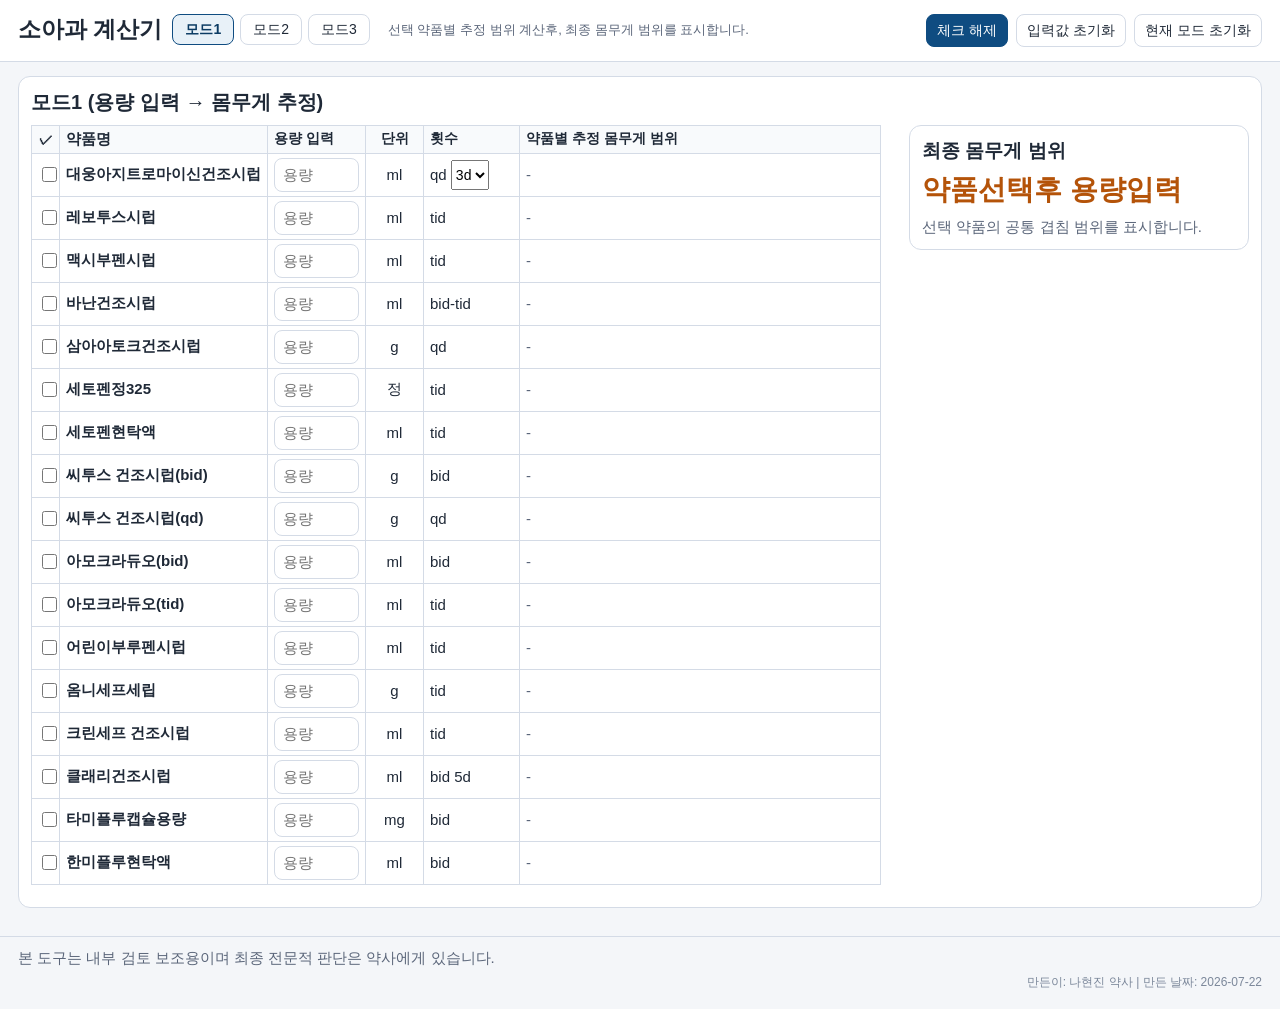
==== index.html @ 638d4ed6 "Initial commit: 소아과 계산기 배포용 정리 GitHub Pages 배포를 위해 index.html/app.js/styles.css/src 템플릿과 빌드 스크립트만 포함" ====
﻿<!doctype html>
<html lang="ko">
<head>
  <meta charset="UTF-8" />
  <meta name="viewport" content="width=device-width, initial-scale=1.0" />
  <title>소아과 계산기</title>
  <style>
:root{
  --bg:#f4f6f9; --panel:#fff; --line:#d4dbe6; --text:#1f2937; --muted:#5b667a;
  --primary:#0f4c81; --primary-weak:#e8f1f8; --ok:#166534; --warn:#b45309; --ex:#b42318;
}
*{box-sizing:border-box}
body{
  margin:0;background:var(--bg);color:var(--text);
  font-family:"Pretendard","Noto Sans KR","Segoe UI",sans-serif;
  font-size:18px;
}
.topbar{
  position:sticky;top:0;z-index:20;background:var(--panel);border-bottom:1px solid var(--line);
  display:flex;justify-content:space-between;gap:12px;padding:14px 18px;align-items:flex-start
}
.title-wrap{
  display:grid;
  gap:4px;
  min-width:0;
}
.title-row{
  display:flex;
  align-items:center;
  gap:10px;
  flex-wrap:nowrap;
  min-width:0;
}
.topbar h1{margin:0;font-size:23px;line-height:1.2}
.top-modes{
  display:flex;
  align-items:center;
  gap:6px;
  flex-shrink:0;
}
.actions{display:flex;gap:8px;flex-wrap:wrap}
.actions button{
  font-size:14px;
  padding:7px 10px;
  border-radius:8px;
}
button{
  border:1px solid var(--line);background:#fff;color:var(--text);border-radius:10px;
  padding:10px 14px;font-size:17px;line-height:1.2;cursor:pointer
}
button.primary{background:var(--primary);border-color:var(--primary);color:#fff}
button.primary:hover{filter:brightness(.95)}
.wrap{padding:14px 18px 20px;display:grid;gap:12px}
.panel{background:var(--panel);border:1px solid var(--line);border-radius:12px;padding:12px}
.panel h2{margin:0 0 10px;font-size:20px;line-height:1.3}
.tabs{display:grid;grid-template-columns:repeat(2,minmax(0,1fr));gap:8px}
.tab{
  padding:11px 12px;border:1px solid var(--line);border-radius:10px;background:#fff;text-align:left;
  font-size:17px;line-height:1.3
}
.top-modes .tab{
  text-align:center;
  font-size:14px;
  line-height:1.1;
  padding:7px 12px;
  border-radius:8px;
}
.tab.active{background:var(--primary-weak);border-color:var(--primary);font-weight:700;color:#0b3b63}
.mode-help{
  margin-top:0;
  margin-left:8px;
  font-size:13px;
  color:var(--muted);
  white-space:nowrap;
  overflow:hidden;
  text-overflow:ellipsis;
  min-width:0;
}

.mode{display:none}
.mode.active{display:block}

.mode1-grid{
  display:grid;grid-template-columns:minmax(0,1fr) 340px;gap:12px;align-items:start
}
.sticky-final{position:sticky;top:92px}
.final-box{
  border:1px solid var(--line);border-radius:12px;padding:12px;background:#fff
}
.final-title{font-weight:700;font-size:19px;margin-bottom:8px}
.final-value{font-size:28px;font-weight:800;line-height:1.3}
.state-ok{color:var(--ok)}
.state-warn{color:var(--warn)}
.state-ex{color:var(--ex)}
.mini{font-size:15px;color:var(--muted);margin-top:8px;line-height:1.4}

.sticky-input-area{
  position:sticky;
  top:92px;
  z-index:6;
  background:var(--panel);
  border-bottom:1px dashed var(--line);
  padding-bottom:10px;
  margin-bottom:10px;
}

#mode2StickyInput{
  position:sticky;
  top:92px;
  z-index:10;
  background:var(--panel);
}
#mode3StickyInput{
  position:sticky;
  top:92px;
  z-index:9;
  background:var(--panel);
}
.mode2-topline{
  display:flex;
  align-items:flex-end;
  justify-content:flex-start;
  gap:8px;
  flex-wrap:nowrap;
  position:static;
  background:transparent;
  padding:0;
  border-bottom:none;
}
.mode2-topline h2{
  margin:0;
  white-space:nowrap;
  flex-shrink:0;
}
.mode2-topline #mode2StickyInput{
  position:sticky;
  top:92px;
  z-index:10;
  flex:0 0 auto;
  width:auto;
  margin-bottom:0;
  margin-left:2px;
  border-bottom:none;
  padding:4px 6px 4px 6px;
  background:var(--panel);
  border:1px solid var(--line);
  border-radius:10px;
  box-shadow:0 1px 0 rgba(15,76,129,0.06);
}
.mode2-topline .merged-top-row{
  justify-content:flex-start;
  gap:8px;
}
#mode2Table{
  margin-top:8px;
}

table{
  width:100%;border-collapse:collapse;font-size:18px;background:#fff
}
#mode1Table{
  width:calc(100% - 16px);
  font-size:15px;
}
#mode1Table th{
  font-size:14px;
  padding:4px 6px;
}
#mode1Table td{
  padding:4px 6px;
  font-size:15px;
}
#mode1Table.dense td{
  height:34px;
}
#mode1Table th:nth-child(2),
#mode1Table td:nth-child(2){
  white-space:nowrap;
  font-size:15px;
  font-weight:600;
}
#mode1Table th:nth-child(1),
#mode1Table td:nth-child(1){
  width:28px;
  min-width:28px;
  max-width:28px;
  text-align:center;
}
#mode1Table th:nth-child(4),
#mode1Table td:nth-child(4){
  width:58px;
  min-width:58px;
  max-width:58px;
  text-align:center;
}
#mode1Table .row-result.ok,
#mode1Table .row-result.warn,
#mode1Table .row-result.ex{
  font-size:15px;
}
#mode1Table input[type="number"]{
  height:34px;
  font-size:15px;
  padding:4px 8px;
}
#mode1Table .m1-period{
  height:30px;
  font-size:14px;
}
th,td{border:1px solid var(--line);padding:6px 8px;vertical-align:middle}
th{background:#f8fafc;text-align:left;font-size:16px}
.dense td{height:40px}
.dense td:nth-child(2){font-size:16px;font-weight:600}
.muted{color:var(--muted)}
.row-result.ok{color:var(--ok);font-weight:700;font-size:18px}
.row-result.warn{color:var(--warn);font-weight:700;font-size:18px}
.row-result.ex{color:var(--ex);font-weight:700;font-size:18px}
.med-link{
  color:inherit;
  text-decoration:none;
}
.med-name-text{
  color:inherit;
  text-decoration:none;
}

#mode2Table{
  table-layout:fixed;
  font-size:15px;
}
#mode2Table th{
  font-size:14px;
  padding:4px 6px;
}
#mode2Table td{
  font-size:15px;
  padding:4px 6px;
}
#mode2Table.dense td{
  height:34px;
}
#mode2Table th:nth-child(1),
#mode2Table td:nth-child(1),
#mode2Table th:nth-child(4),
#mode2Table td:nth-child(4),
#mode2Table th:nth-child(7),
#mode2Table td:nth-child(7){
  width:56px !important;
  min-width:56px;
  max-width:56px;
  text-align:center;
}
#mode2Table th:nth-child(1),
#mode2Table th:nth-child(4),
#mode2Table td:nth-child(1),
#mode2Table td:nth-child(4),
#mode2Table th:nth-child(7),
#mode2Table td:nth-child(7){
  padding-left:2px;
  padding-right:2px;
}
#mode2Table th:nth-child(2),
#mode2Table th:nth-child(5),
#mode2Table td:nth-child(2),
#mode2Table td:nth-child(5),
#mode2Table th:nth-child(8),
#mode2Table td:nth-child(8){
  white-space:nowrap;
}
#mode2Table th:nth-child(2),
#mode2Table td:nth-child(2){
  width:224px !important;
  min-width:224px;
  max-width:224px;
}
#mode2Table th:nth-child(3),
#mode2Table td:nth-child(3){
  width:182px !important;
  min-width:182px;
  max-width:182px;
}
#mode2Table th:nth-child(5),
#mode2Table td:nth-child(5){
  width:224px !important;
  min-width:224px;
  max-width:224px;
}
#mode2Table th:nth-child(6),
#mode2Table td:nth-child(6){
  width:210px !important;
  min-width:210px;
  max-width:210px;
}
#mode2Table th:nth-child(8),
#mode2Table td:nth-child(8){
  width:224px !important;
  min-width:224px;
  max-width:224px;
}
#mode2Table td:nth-child(2),
#mode2Table td:nth-child(5),
#mode2Table td:nth-child(8){
  font-size:15px;
  font-weight:600;
}
#mode2Table .row-result{
  line-height:1.25;
  font-size:15px;
  white-space:normal;
}
#mode2Table td:nth-child(3),
#mode2Table td:nth-child(6){
  height:auto;
  min-height:34px;
  align-items:flex-start;
}
#mode2Table .med-name.weight{
  background:#eaf4ff;
}
#mode2Table .med-name.age{
  background:#ffe4ef;
}
#mode2Table .med-name.both{
  background:linear-gradient(90deg, #eaf4ff 0 50%, #ffe4ef 50% 100%);
}
.merged-top-row{
  display:flex;
  align-items:flex-end;
  flex-wrap:nowrap;
  gap:10px;
}
.mode2-fixed100{
  width:100px;
  min-width:100px;
  max-width:100px;
}
.mode2-fixed120{
  width:120px;
  min-width:120px;
  max-width:120px;
}
#mode2Weight,
#mode2BirthYymmdd{
  width:100px !important;
  min-width:100px;
  max-width:100px;
}
#mode2AgeDirect{
  width:100px !important;
  min-width:100px;
  max-width:100px;
}
.mode2-fixed110{
  width:110px;
  min-width:110px;
  max-width:110px;
}
.mode2-age-direct-box{
  margin-left:-5px;
}
#mode2AgeValue{
  width:90px;
  min-width:90px;
  max-width:90px;
}
.mode2-input-box{
  border:1px solid var(--line);
  border-radius:10px;
  padding:8px 10px 10px;
}
.mode2-input-weight{
  background:#eaf4ff;
}
.mode2-input-age{
  background:#ffe4ef;
}

#mode3Table{
  table-layout:fixed;
  font-size:15px;
}
#mode3Table th{
  font-size:14px;
  padding:4px 6px;
}
#mode3Table td{
  font-size:15px;
  padding:4px 6px;
  height:34px;
}
#mode3Table.dense td{
  height:34px;
}
#mode3Table th:nth-child(1),
#mode3Table td:nth-child(1),
#mode3Table th:nth-child(6),
#mode3Table td:nth-child(6),
#mode3Table th:nth-child(11),
#mode3Table td:nth-child(11){
  width:56px !important;
  min-width:56px;
  max-width:56px;
  text-align:center;
}
#mode3Table th:nth-child(1),
#mode3Table th:nth-child(6),
#mode3Table th:nth-child(11),
#mode3Table td:nth-child(1),
#mode3Table td:nth-child(6),
#mode3Table td:nth-child(11){
  padding-left:2px;
  padding-right:2px;
}
#mode3Table th:nth-child(2),
#mode3Table td:nth-child(2),
#mode3Table th:nth-child(7),
#mode3Table td:nth-child(7),
#mode3Table th:nth-child(12),
#mode3Table td:nth-child(12){
  white-space:nowrap;
}
#mode3Table th:nth-child(2),
#mode3Table td:nth-child(2),
#mode3Table th:nth-child(7),
#mode3Table td:nth-child(7),
#mode3Table th:nth-child(12),
#mode3Table td:nth-child(12){
  width:224px !important;
  min-width:224px;
  max-width:224px;
}
#mode3Table th:nth-child(3),
#mode3Table td:nth-child(3),
#mode3Table th:nth-child(8),
#mode3Table td:nth-child(8),
#mode3Table th:nth-child(13),
#mode3Table td:nth-child(13){
  width:88px !important;
  min-width:88px;
  max-width:88px;
}
#mode3Table th:nth-child(4),
#mode3Table td:nth-child(4),
#mode3Table th:nth-child(9),
#mode3Table td:nth-child(9),
#mode3Table th:nth-child(14),
#mode3Table td:nth-child(14){
  width:74px !important;
  min-width:74px;
  max-width:74px;
}
#mode3Table td:nth-child(2),
#mode3Table td:nth-child(7),
#mode3Table td:nth-child(12){
  font-size:16px;
  font-weight:600;
}
#mode3Table td:nth-child(5),
#mode3Table td:nth-child(10),
#mode3Table td:nth-child(15){
  font-size:15px;
  line-height:1.2;
}
#mode3Table .med-name.basis-weight{
  background:#eaf4ff;
}
#mode3Table .med-name.basis-age{
  background:#ffe4ef;
}
#mode3Table .med-name.basis-dual{
  background:linear-gradient(90deg,#eaf4ff 0 50%,#ffe4ef 50% 100%);
}
.audit-dose-wrap{
  display:flex;
  align-items:center;
  gap:4px;
}
.audit-dose-input{
  width:56px !important;
  min-width:56px;
  max-width:56px;
  height:34px !important;
  font-size:15px !important;
  padding:4px 6px !important;
}
.audit-freq-input{
  width:100%;
  min-width:0;
  height:34px !important;
  font-size:15px !important;
  padding:4px 6px !important;
}
.audit-unit-text{
  display:inline-block;
  min-width:18px;
  padding:0;
  color:var(--muted);
  font-size:14px;
  line-height:1;
  white-space:nowrap;
}
.m3-res-cell{
  text-align:left;
  line-height:1.2;
}
#mode3Table td:nth-child(5),
#mode3Table td:nth-child(10),
#mode3Table td:nth-child(15){
  align-items:flex-start;
  height:auto;
  min-height:34px;
}
input[type="number"],input[type="text"],input[type="date"]{
  width:100%;height:42px;border:1px solid var(--line);border-radius:8px;padding:6px 10px;font-size:18px
}
.inline-row{
  display:grid;grid-template-columns:240px 240px 300px;gap:12px;align-items:end
}
.inline-row.merged-top-row{
  display:flex;
  flex-wrap:nowrap;
  align-items:flex-end;
  gap:10px;
}
.mode3-row{
  grid-template-columns:240px 240px 80px 360px;
  column-gap:12px;
  align-items:end;
}
.mode3-spacer{width:100%;height:1px}
.field label{display:block;font-size:15px;color:var(--muted);margin-bottom:6px}
.calc-age-head{
  display:flex;
  align-items:flex-end;
  justify-content:space-between;
  gap:16px;
  margin-bottom:6px;
}
.calc-age-label{
  margin:0;
  font-size:15px;
  color:var(--muted);
}
.priority-note{
  font-size:13px;
  color:var(--muted);
  font-weight:500;
  white-space:nowrap;
  margin-left:auto;
}

.age-value{
  height:42px;
  border:1px solid var(--line);
  border-radius:8px;
  background:#f8fafc;
  padding:6px 10px;
  font-size:20px;
  font-weight:700;
  display:flex;
  align-items:center;
}
input[type="checkbox"]{
  width:22px;
  height:22px;
  accent-color:var(--primary);
  vertical-align:middle;
  cursor:pointer;
}
#mode2Table input[type="checkbox"]{
  width:15px;
  height:15px;
}
#mode1Table input[type="checkbox"]{
  width:15px;
  height:15px;
}

.warn-box{margin-top:10px;display:grid;gap:8px}
.warn-item{
  border:1px solid #f6c078;border-left:6px solid #f59e0b;background:#fffbeb;color:#92400e;border-radius:10px;
  padding:9px 10px;font-size:16px;line-height:1.4
}
.ex-item{
  border-color:#f8b4b4;border-left-color:#dc2626;background:#fef2f2;color:#991b1b
}
.summary-item{
  font-weight:600;
}
.summary-item.summary-ok{
  border-color:#b7e4c7;
  border-left-color:#15803d;
  background:#f0fdf4;
  color:#166534;
}
.summary-item.summary-warn{
  border-color:#f6c078;
  border-left-color:#f59e0b;
  background:#fffbeb;
  color:#92400e;
}
.summary-item.summary-ex{
  border-color:#f8b4b4;
  border-left-color:#dc2626;
  background:#fef2f2;
  color:#991b1b;
}

.app-footer{
  margin-top:8px;border-top:1px solid var(--line);padding:12px 18px 18px;font-size:15px;color:var(--muted)
}
.build-meta{
  margin-top:6px;
  text-align:right;
  font-size:12px;
  color:#7b879a;
}

@media (max-width:1180px){
  .tabs{grid-template-columns:1fr}
  .mode1-grid{grid-template-columns:1fr}
  .sticky-final{position:static}
  .sticky-input-area{position:static}
  .inline-row{grid-template-columns:1fr}
  .merged-top-row{display:grid;grid-template-columns:1fr}
  .mode3-row{grid-template-columns:1fr}
  .mode3-spacer{display:none}
  .calc-age-head{justify-content:flex-start;gap:8px;flex-wrap:wrap}
  .priority-note{margin-left:0}
  .mode2-topline{
    display:block;
    position:static;
    top:auto;
    z-index:auto;
    border-bottom:none;
    padding:0;
  }
  .mode2-topline #mode2StickyInput{
    position:static;
    top:auto;
    z-index:auto;
    margin-top:8px;
  }
}

@media (max-width:760px){
  .topbar{
    flex-wrap:wrap;
    gap:8px;
    padding:10px 12px;
  }
  .title-row{
    flex-wrap:wrap;
    gap:6px;
  }
  .topbar h1{
    font-size:18px;
  }
  .top-modes .tab{
    font-size:13px;
    padding:6px 10px;
  }
  .actions{
    width:100%;
    gap:6px;
  }
  .actions button{
    font-size:12px;
    padding:6px 8px;
  }
  .mode-help{
    width:100%;
    margin-left:0;
    font-size:12px;
    white-space:normal;
  }
  .wrap{
    padding:10px 10px 16px;
  }
  .panel{
    padding:8px;
  }
  .mode1-grid{
    grid-template-columns:1fr;
    gap:8px;
  }
  .mode1-grid aside{
    order:-1;
  }
  .sticky-final{
    position:-webkit-sticky;
    position:sticky !important;
    top:78px;
    z-index:8;
    align-self:start;
  }
  .final-box{
    padding:8px 10px;
  }
  .final-title{
    font-size:15px;
  }
  .final-value{
    font-size:20px;
  }

  #mode2StickyInput{
    position:sticky;
    top:84px;
    z-index:9;
    margin-left:0;
    width:100%;
    padding:4px;
    background:var(--panel);
  }
  #mode3StickyInput{
    position:sticky;
    top:84px;
    z-index:8;
    margin-left:0;
    width:100%;
    padding:4px;
    background:var(--panel);
  }
  .merged-top-row{
    display:grid !important;
    grid-template-columns:repeat(4, minmax(0, 1fr));
    gap:4px !important;
    align-items:end;
  }
  .mode2-fixed100,
  .mode2-fixed110,
  .mode2-fixed120{
    width:100%;
    min-width:0;
    max-width:none;
  }
  .mode2-age-direct-box{
    margin-left:0;
  }
  .mode2-input-box{
    padding:4px 5px 6px;
    border-radius:8px;
  }
  .mode2-input-box label{
    font-size:11px;
    margin-bottom:3px;
    line-height:1.15;
    white-space:nowrap;
    overflow:hidden;
    text-overflow:ellipsis;
  }
  #mode2Weight,
  #mode2BirthYymmdd,
  #mode2AgeDirect,
  #mode2AgeValue{
    width:100% !important;
    min-width:0;
    max-width:none;
  }
  .age-value{
    height:30px;
    font-size:14px;
    padding:3px 6px;
  }
  input[type="number"],input[type="text"],input[type="date"]{
    height:30px;
    font-size:13px;
    padding:3px 6px;
  }
  .audit-dose-input{
    width:54px !important;
    min-width:54px;
    max-width:54px;
  }
  .audit-unit-text{
    min-width:18px;
    font-size:12px;
  }

  #mode1Table,
  #mode2Table,
  #mode3Table{
    width:100% !important;
    table-layout:auto;
    border-collapse:separate;
    border-spacing:0;
    background:transparent;
  }
  #mode1Table thead,
  #mode2Table thead,
  #mode3Table thead{
    display:none;
  }
  #mode1Table tbody,
  #mode2Table tbody,
  #mode3Table tbody{
    display:block;
    width:100%;
  }
  #mode1Table tr,
  #mode2Table tr,
  #mode3Table tr{
    display:block;
    width:100%;
    margin:0 0 8px;
    border:none;
    background:transparent;
  }
  #mode1Table td,
  #mode2Table td,
  #mode3Table td{
    display:flex;
    align-items:center;
    justify-content:space-between;
    gap:8px;
    width:100% !important;
    min-width:0 !important;
    max-width:none !important;
    text-align:left;
    padding:6px 8px;
    font-size:14px !important;
    border-left:1px solid var(--line);
    border-right:1px solid var(--line);
    border-top:none;
    border-bottom:none;
    white-space:normal !important;
    background:#fff;
  }
  #mode1Table td:nth-child(3),
  #mode1Table td:nth-child(4),
  #mode1Table td:nth-child(5){
    display:inline-flex;
    width:auto !important;
    min-width:0 !important;
    max-width:none !important;
    justify-content:flex-start;
    gap:4px;
    white-space:nowrap !important;
    padding:5px 6px;
    vertical-align:top;
  }
  #mode1Table td:nth-child(3){ width:48% !important; }
  #mode1Table td:nth-child(4){ width:18% !important; }
  #mode1Table td:nth-child(5){ width:34% !important; }
  #mode1Table td:nth-child(1),
  #mode1Table td:nth-child(2){
    display:inline-flex;
    width:auto !important;
    min-width:0 !important;
    max-width:none !important;
    align-items:center;
    white-space:nowrap !important;
    vertical-align:top;
  }
  #mode1Table td:nth-child(1){
    width:28px !important;
    justify-content:center;
    border-top:1px solid var(--line);
    border-radius:10px 0 0 0;
  }
  #mode1Table td:nth-child(2){
    width:calc(100% - 28px) !important;
    border-top:1px solid var(--line);
    border-radius:0 10px 0 0;
    overflow:hidden;
    text-overflow:ellipsis;
  }
  #mode1Table td:nth-child(3){
    border-top:none;
  }
  #mode1Table td:nth-child(5){
    border-right:1px solid var(--line);
  }
  #mode1Table td:nth-child(1),
  #mode2Table td:nth-child(1),
  #mode2Table td:nth-child(4){
    justify-content:flex-start;
  }
  #mode1Table td:nth-child(1){
    border-top:1px solid var(--line);
  }
  #mode1Table td:last-child{
    border-bottom:1px solid var(--line);
    border-radius:0 0 10px 10px;
  }
  #mode2Table td:nth-child(1),
  #mode2Table td:nth-child(4),
  #mode2Table td:nth-child(7){
    border-top:1px solid var(--line);
    border-radius:10px 10px 0 0;
    margin-top:2px;
  }
  #mode2Table td:nth-child(3),
  #mode2Table td:nth-child(6),
  #mode2Table td:nth-child(9){
    border-bottom:1px solid var(--line);
    border-radius:0 0 10px 10px;
    margin-bottom:6px;
  }
  #mode2Table td:nth-child(1),
  #mode2Table td:nth-child(2),
  #mode2Table td:nth-child(4),
  #mode2Table td:nth-child(5),
  #mode2Table td:nth-child(7),
  #mode2Table td:nth-child(8){
    display:inline-flex;
    width:auto !important;
    min-width:0 !important;
    max-width:100% !important;
    white-space:nowrap !important;
    align-items:center;
    gap:6px;
    vertical-align:top;
  }
  #mode2Table td:nth-child(2),
  #mode2Table td:nth-child(5),
  #mode2Table td:nth-child(8){
    max-width:calc(100% - 58px) !important;
    overflow:hidden;
    text-overflow:ellipsis;
  }
  #mode1Table td::before,
  #mode2Table td::before,
  #mode3Table td::before{
    font-size:12px;
    color:var(--muted);
    font-weight:600;
    flex:0 0 auto;
    margin-right:8px;
  }
  #mode1Table td:nth-child(1)::before{content:"";}
  #mode1Table td:nth-child(2)::before{content:"";}
  #mode1Table td:nth-child(3)::before{content:"용량";}
  #mode1Table td:nth-child(4)::before{content:"단위";}
  #mode1Table td:nth-child(5)::before{content:"횟수";}
  #mode1Table td:nth-child(6)::before{content:"추정 범위";}

  #mode2Table td:nth-child(1)::before,
  #mode2Table td:nth-child(2)::before,
  #mode2Table td:nth-child(4)::before,
  #mode2Table td:nth-child(5)::before,
  #mode2Table td:nth-child(7)::before,
  #mode2Table td:nth-child(8)::before{content:"";}
  #mode2Table td:nth-child(3)::before,
  #mode2Table td:nth-child(6)::before,
  #mode2Table td:nth-child(9)::before{content:"";}
  #mode3Table td:nth-child(1)::before,
  #mode3Table td:nth-child(2)::before,
  #mode3Table td:nth-child(6)::before,
  #mode3Table td:nth-child(7)::before,
  #mode3Table td:nth-child(11)::before,
  #mode3Table td:nth-child(12)::before{content:"";}
  #mode3Table td:nth-child(3)::before,
  #mode3Table td:nth-child(8)::before,
  #mode3Table td:nth-child(13)::before{content:"용량";}
  #mode3Table td:nth-child(4)::before,
  #mode3Table td:nth-child(9)::before,
  #mode3Table td:nth-child(14)::before{content:"횟수";}
  #mode3Table td:nth-child(5)::before,
  #mode3Table td:nth-child(10)::before,
  #mode3Table td:nth-child(15)::before{content:"감사";}

  #mode1Table .row-result,
  #mode2Table .row-result,
  #mode3Table .row-result{
    font-size:14px !important;
    line-height:1.3;
    text-align:right;
  }
  #mode2Table .row-result{
    text-align:left !important;
    line-height:1.2;
    display:block;
    width:100%;
    margin:0;
  }
  #mode2Table td.m2-res-cell{
    justify-content:flex-start !important;
    align-items:flex-start !important;
    padding-left:8px;
    gap:0;
  }
  #mode2Table td.m2-res-cell::before{
    margin-right:0;
  }
  #mode2Table td.m2-res-cell[data-med="아디팜정"] .row-result{
    white-space:normal !important;
    line-height:1.12 !important;
    font-size:12.5px !important;
  }
  #mode2Table td.m2-res-cell[data-med="아디팜정"],
  #mode2Table td.m2-res-cell[data-med="액티피드시럽"],
  #mode2Table td.m2-res-cell[data-med="뮤테란과립200"],
  #mode2Table td.m2-res-cell[data-med="프리마란정5"],
  #mode2Table td.m2-res-cell[data-med="소아용프리마란시럽"]{
    white-space:nowrap !important;
  }
  #mode2Table td.m2-res-cell[data-med="액티피드시럽"] .row-result,
  #mode2Table td.m2-res-cell[data-med="뮤테란과립200"] .row-result,
  #mode2Table td.m2-res-cell[data-med="프리마란정5"] .row-result,
  #mode2Table td.m2-res-cell[data-med="소아용프리마란시럽"] .row-result{
    white-space:nowrap !important;
    font-size:12px !important;
    line-height:1.1 !important;
  }
  #mode1Table .med-link,
  #mode2Table .med-link,
  #mode3Table .med-link{
    display:inline-block;
    max-width:100%;
    word-break:keep-all;
  }
  #mode3Table td:nth-child(1),
  #mode3Table td:nth-child(2),
  #mode3Table td:nth-child(6),
  #mode3Table td:nth-child(7),
  #mode3Table td:nth-child(11),
  #mode3Table td:nth-child(12){
    display:inline-flex;
    width:auto !important;
    min-width:0 !important;
    max-width:100% !important;
    white-space:nowrap !important;
    align-items:center;
    gap:6px;
    vertical-align:top;
  }
  #mode3Table td:nth-child(2),
  #mode3Table td:nth-child(7),
  #mode3Table td:nth-child(12){
    max-width:calc(100% - 58px) !important;
    overflow:hidden;
    text-overflow:ellipsis;
  }
  #mode3Table td:nth-child(5),
  #mode3Table td:nth-child(10),
  #mode3Table td:nth-child(15){
    justify-content:flex-start !important;
    align-items:flex-start !important;
    padding-left:8px;
    gap:0;
  }
  #mode3Table td:nth-child(5)::before,
  #mode3Table td:nth-child(10)::before,
  #mode3Table td:nth-child(15)::before{
    margin-right:0;
  }

  /* Mode 1 mobile: fixed 3-line card layout */
  #mode1Table tr{
    display:grid !important;
    grid-template-columns:28px minmax(90px,1fr) 72px 64px 92px;
    grid-template-areas:
      "m1check m1name m1name m1name m1name"
      "m1dose  m1dose m1unit m1freq m1freq"
      "m1res   m1res  m1res  m1res  m1res";
    margin:0 0 8px;
  }
  #mode1Table td{
    width:auto !important;
    min-width:0 !important;
    max-width:none !important;
    display:flex !important;
    align-items:center;
    gap:6px;
    white-space:nowrap !important;
    padding:5px 6px;
  }
  #mode1Table td:nth-child(1){
    grid-area:m1check;
    justify-content:center;
    border-top:1px solid var(--line);
    border-radius:10px 0 0 0;
  }
  #mode1Table td:nth-child(2){
    grid-area:m1name;
    border-top:1px solid var(--line);
    border-radius:0 10px 0 0;
    overflow:hidden;
    text-overflow:ellipsis;
    white-space:nowrap !important;
  }
  #mode1Table td:nth-child(3){
    grid-area:m1dose;
    border:0;
  }
  #mode1Table td:nth-child(4){
    grid-area:m1unit;
    border:0;
  }
  #mode1Table td:nth-child(5){
    grid-area:m1freq;
    border:0;
  }
  #mode1Table td:nth-child(6){
    grid-area:m1res;
    border-bottom:1px solid var(--line);
    border-radius:0 0 10px 10px;
    justify-content:flex-start;
    align-items:flex-start;
    gap:6px;
    white-space:normal !important;
  }
  #mode1Table td:nth-child(2)::before{content:"";}
  #mode1Table td:nth-child(3)::before{content:"용량";}
  #mode1Table td:nth-child(4)::before{content:"단위";}
  #mode1Table td:nth-child(5)::before{content:"횟수";}
  #mode1Table td:nth-child(6)::before{content:"추정 범위";}
  #mode1Table td:nth-child(1)::before,
  #mode1Table td:nth-child(2)::before{
    margin-right:0;
  }
  #mode1Table td:nth-child(2) .med-link,
  #mode1Table td:nth-child(2) .med-name-text{
    white-space:nowrap;
    overflow:hidden;
    text-overflow:ellipsis;
    display:block;
    width:100%;
  }
  #mode1Table td:nth-child(3),
  #mode1Table td:nth-child(4),
  #mode1Table td:nth-child(5){
    flex-wrap:nowrap !important;
  }
  #mode1Table td:nth-child(3) input[type="number"]{
    width:68px;
    min-width:68px;
    max-width:68px;
    height:32px;
    font-size:14px;
    padding:3px 6px;
  }
  #mode1Table td:nth-child(5) .m1-period{
    height:28px;
    font-size:13px;
    padding:2px 4px;
  }
  #mode1Table td:nth-child(6){
    white-space:normal !important;
    text-align:left !important;
  }
  #mode1Table td:nth-child(6) .row-result{
    text-align:left !important;
    line-height:1.25;
  }

  /* Mode 2 mobile: show one clean vertical list in 가나다순 order */
  #mode2Table.mobile-single tr{
    display:grid !important;
    grid-template-columns:38px minmax(0,1fr);
    grid-template-areas:
      "m2check m2name"
      "m2result m2result";
    margin:0 0 8px;
  }
  #mode2Table.mobile-single tr > td{
    width:auto !important;
    min-width:0 !important;
    max-width:none !important;
  }
  #mode2Table.mobile-single tr > td:nth-child(1){
    grid-area:m2check;
    justify-content:center !important;
    align-items:center !important;
    padding:6px 2px 6px 6px;
    border-top:1px solid var(--line);
    border-radius:10px 0 0 0;
  }
  #mode2Table.mobile-single tr > td:nth-child(2){
    grid-area:m2name;
    padding:6px 6px 6px 2px;
    border-top:1px solid var(--line);
    border-radius:0 10px 0 0;
    white-space:nowrap !important;
    overflow:hidden;
    text-overflow:ellipsis;
    gap:2px !important;
  }
  #mode2Table.mobile-single tr > td:nth-child(3){
    grid-area:m2result;
    padding:6px 8px;
    border-bottom:1px solid var(--line);
    border-radius:0 0 10px 10px;
    justify-content:flex-start !important;
    align-items:flex-start !important;
  }
  #mode2Table.mobile-single tr > td:nth-child(1)::before,
  #mode2Table.mobile-single tr > td:nth-child(2)::before,
  #mode2Table.mobile-single tr > td:nth-child(3)::before{
    content:"";
    margin-right:0;
  }
}

  </style>
</head>
<body>
  <header class="topbar">
    <div class="title-wrap">
      <div class="title-row">
        <h1>소아과 계산기</h1>
        <div class="top-modes">
          <button class="tab active" data-mode="mode1" title="용량으로 몸무게추정">모드1</button>
          <button class="tab" data-mode="mode2" title="몸무게/나이 기준 약 용량 계산">모드2</button>
          <button class="tab" data-mode="mode3" title="처방 입력값 감사">모드3</button>
        </div>
        <div id="modeHelp" class="mode-help"></div>
      </div>
    </div>
    <div class="actions">
      <button id="btn-reset-checks" class="primary">체크 해제</button>
      <button id="btn-reset-inputs">입력값 초기화</button>
      <button id="btn-reset-mode">현재 모드 초기화</button>
    </div>
  </header>

  <main class="wrap">
    <section id="mode1" class="mode active panel">
      <h2>모드1 (용량 입력 → 몸무게 추정)</h2>
      <div class="mode1-grid">
        <div>
          <table class="dense" id="mode1Table">
            <thead>
              <tr>
                <th style="width:28px">✓</th>
                <th style="width:190px">약품명</th>
                <th style="width:98px">용량 입력</th>
                <th style="width:58px">단위</th>
                <th style="width:96px">횟수</th>
                <th>약품별 추정 몸무게 범위</th>
              </tr>
            </thead>
            <tbody></tbody>
          </table>
          <div id="mode1Warnings" class="warn-box"></div>
        </div>

        <aside class="sticky-final">
          <div class="final-box">
            <div class="final-title">최종 몸무게 범위</div>
            <div id="mode1Final" class="final-value state-warn">약품선택후 용량입력</div>
            <div class="mini">선택 약품의 공통 겹침 범위를 표시합니다.</div>
          </div>
        </aside>
      </div>
    </section>

    <section id="mode2" class="mode panel">
      <h2>모드2 (몸무게/나이 입력 → 용량 계산)</h2>
      <div id="mode2StickyInput" class="sticky-input-area">
        <div class="inline-row merged-top-row">
          <div class="field mode2-input-box mode2-input-weight mode2-fixed120">
            <label>몸무게 (kg)</label>
            <input id="mode2Weight" type="number" min="0" step="0.1" placeholder="예:15.5" />
          </div>
          <div class="field mode2-input-box mode2-input-age mode2-fixed120">
            <label>생년월일</label>
            <input id="mode2BirthYymmdd" type="text" placeholder="예:190202" />
          </div>
          <div class="field mode2-input-box mode2-input-age mode2-fixed120 mode2-age-direct-box">
            <label>나이 입력 (세)</label>
            <input id="mode2AgeDirect" type="number" min="0" step="0.1" placeholder="예: 7" />
          </div>
          <div class="field mode2-input-box mode2-input-age mode2-fixed110">
            <label>계산 나이 (세)</label>
            <div id="mode2AgeValue" class="age-value">-</div>
          </div>
        </div>
      </div>

      <table class="dense" id="mode2Table">
        <thead>
          <tr>
            <th style="width:56px">✓</th>
            <th style="width:132px">약품명</th>
            <th>계산 결과</th>
            <th style="width:56px">✓</th>
            <th style="width:132px">약품명</th>
            <th>계산 결과</th>
            <th style="width:56px">✓</th>
            <th style="width:132px">약품명</th>
            <th>계산 결과</th>
          </tr>
        </thead>
        <tbody></tbody>
      </table>
      <div id="mode2Warnings" class="warn-box"></div>
    </section>

    <section id="mode3" class="mode panel">
      <h2>모드3 (처방 입력 → 감사)</h2>
      <div id="mode3StickyInput" class="sticky-input-area">
        <div class="inline-row merged-top-row">
          <div class="field mode2-input-box mode2-input-weight mode2-fixed120">
            <label>몸무게 (kg)</label>
            <input id="mode3Weight" type="number" min="0" step="0.1" placeholder="예:15.5" />
          </div>
          <div class="field mode2-input-box mode2-input-age mode2-fixed120">
            <label>생년월일</label>
            <input id="mode3BirthYymmdd" type="text" placeholder="예:190202" />
          </div>
          <div class="field mode2-input-box mode2-input-age mode2-fixed120 mode2-age-direct-box">
            <label>나이 입력 (세)</label>
            <input id="mode3AgeDirect" type="number" min="0" step="0.1" placeholder="예: 7" />
          </div>
          <div class="field mode2-input-box mode2-input-age mode2-fixed110">
            <label>계산 나이 (세)</label>
            <div id="mode3AgeValue" class="age-value">-</div>
          </div>
        </div>
      </div>

      <table class="dense" id="mode3Table">
        <thead>
          <tr>
            <th style="width:56px">✓</th>
            <th style="width:180px">약품명</th>
            <th style="width:132px">용량 입력</th>
            <th style="width:120px">회/일</th>
            <th>감사 결과</th>
            <th style="width:56px">✓</th>
            <th style="width:180px">약품명</th>
            <th style="width:132px">용량 입력</th>
            <th style="width:120px">회/일</th>
            <th>감사 결과</th>
            <th style="width:56px">✓</th>
            <th style="width:180px">약품명</th>
            <th style="width:132px">용량 입력</th>
            <th style="width:120px">회/일</th>
            <th>감사 결과</th>
          </tr>
        </thead>
        <tbody></tbody>
      </table>
      <div id="mode3Warnings" class="warn-box"></div>
    </section>
  </main>

  <footer class="app-footer">
    <div>본 도구는 내부 검토 보조용이며 최종 전문적 판단은 약사에게 있습니다.</div>
    <div class="build-meta">만든이: 나현진 약사 | 만든 날짜: 2026-07-22</div>
  </footer>

  <script>
const collator = new Intl.Collator("ko-KR", { sensitivity: "base" });

const MODE1_RULES = [
  {
    name: "레보투스시럽", unit: "ml", freq: "tid", dur: "",
    type: "lookup",
    table: { 3:[10,20], 5:[20,30] },
    missing: "용량 확인 필요"
  },
  { name: "클래리건조시럽", unit: "ml", freq: "bid", dur: "5d", type: "range", min: d=>d/0.6, max: d=>d/0.3 },
  { name: "대웅아지트로마이신건조시럽", unit: "ml", freq: "qd", dur: "3d", type: "lowerOnly", min: d=>d/0.25 },
  { name: "크린세프 건조시럽", unit: "ml", freq: "tid", dur: "", type: "range", min: d=>d/0.53, max: d=>d/0.26 },
  { name: "옴니세프세립", unit: "g", freq: "tid", dur: "", type: "range", min: d=>d/0.06, max: d=>d/0.03 },
  { name: "바난건조시럽", unit: "ml", freq: "bid-tid", dur: "", type: "range", min: d=>d/0.45, max: d=>d/0.3 },
  { name: "아모크라듀오(bid)", unit: "ml", freq: "bid", dur: "", type: "range", min: d=>d/0.56, max: d=>d/0.31 },
  { name: "아모크라듀오(tid)", unit: "ml", freq: "tid", dur: "", type: "range", min: d=>(d*1.5)/0.56, max: d=>(d*1.5)/0.31 },
  {
    name: "타미플루캡슐용량", unit: "mg", freq: "bid", dur: "",
    type: "lookup",
    table: { 75:[40, Infinity], 60:[23,40], 45:[15,23], 30:[10,15] },
    missing: "용량 확인 필요"
  },
  {
    name: "한미플루현탁액", unit: "ml", freq: "bid", dur: "",
    type: "lookup",
    table: { 12.5:[40,Infinity], 10:[23,40], 7.5:[15,23], 5:[10,15], 4.5:[9,10], 4:[8,9], 3.5:[7,8], 3:[6,7], 2.5:[5,6], 2:[4,5], 1.5:[3,4] },
    missing: "용량 확인"
  },
  { name: "삼아아토크건조시럽", unit: "g", freq: "qd", dur: "", type: "lowerOnly", min: d=>round1(d/0.1) },
  { name: "씨투스 건조시럽(bid)", unit: "g", freq: "bid", dur: "", type: "lowerOnly", min: d=>round1(d/0.035) },
  { name: "씨투스 건조시럽(qd)", unit: "g", freq: "qd", dur: "", type: "lowerOnly", min: d=>round1(d/0.07) },
  { name: "어린이부루펜시럽", unit: "ml", freq: "tid", dur: "", type: "range", min: d=>d/0.5, max: d=>d/0.25 },
  { name: "맥시부펜시럽", unit: "ml", freq: "tid", dur: "", type: "range", min: d=>d/0.58, max: d=>d/0.42 },
  { name: "세토펜정325", unit: "정", freq: "tid", dur: "", type: "range", min: d=>(d*325)/32/0.47, max: d=>(d*325)/32/0.31 },
  { name: "세토펜현탁액", unit: "ml", freq: "tid", dur: "", type: "range", min: d=>d/0.47, max: d=>d/0.31 }
].sort((a,b)=>collator.compare(a.name,b.name));

const HEALTH_KR_DIRECT_URLS = {
  "대웅아지트로마이신건조시럽": "https://www.health.kr/searchDrug/result_drug.asp?drug_cd=A11AKP08C0117"
};

const MODE2_RULES = [
  { name:"레보투스시럽", type:"text", calc:w=>(w>10 && w<20) ? "3mL tid" : (w>=20 && w<=30) ? "5mL tid" : (w<=10) ? "체중 범위 확인 필요 (10-20kg 3ml tid)" : "체중 범위 확인 필요 (20-30kg 5ml tid)" },
  { name:"클래리건조시럽", type:"range", unit:"ml", freq:"bid", dur:"5d", min:w=>w*0.3, max:w=>w*0.6 },
  {
    name:"두드리진시럽(=이치리진)",
    type:"dual",
    ageText:a=> a>=6 ? "25-50ml/d" : "25ml/d",
    weightText:w=> `${round2(w*0.3)}ml/d`
  },
  { name:"대웅아지트로마이신건조시럽", type:"single", unit:"ml", freq:"qd", dur:"3d", val:w=>w*0.25 },
  { name:"세토펜정325", type:"text", calc:w=>`${round2(w*0.031)} ~ ${round2(w*0.046)}정 tid` },
  { name:"세토펜현탁액", type:"range", unit:"ml", freq:"tid", dur:"", min:w=>w*0.31, max:w=>w*0.47 },
  { name:"옴니세프세립", type:"range", unit:"g", freq:"tid", dur:"", min:w=>w*0.03, max:w=>w*0.06 },
  { name:"바난건조시럽", type:"range", unit:"ml", freq:"bid-tid", dur:"", min:w=>w*0.3, max:w=>w*0.45 },
  { name:"크린세프건조시럽", type:"range", unit:"ml", freq:"tid", dur:"", min:w=>w*0.26, max:w=>w*0.53 },
  { name:"아모크라듀오시럽(bid)", type:"range", unit:"ml", freq:"bid", dur:"", min:w=>w*0.31, max:w=>w*0.56 },
  { name:"아모크라듀오시럽(tid)", type:"range", unit:"ml", freq:"tid", dur:"", min:w=>(w*0.31)/1.5, max:w=>(w*0.56)/1.5 },
  { name:"어린이부루펜시럽", type:"range", unit:"ml", freq:"tid", dur:"", min:w=>w*0.25, max:w=>w*0.5 },
  { name:"맥시부펜시럽", type:"range", unit:"ml", freq:"tid", dur:"", min:w=>w*0.42, max:w=>w*0.58 },
  {
    name:"아디팜정",
    type:"dual",
    ageText:a=> a>=6 ? "5-10정/d (50-100mg/d)" : "5정/d (50mg/d)",
    weightText:w=> `${round2(w*0.06)}정/d (${round2(w*0.6)}mg/d)`
  },
  { name:"코니톱시럽(bid)(=암브로콜 록솔씨)", type:"text", calc:w=> w>=22?"15.0mL bid (30mL/d)":w>=16?"10.0mL bid (20mL/d)":w>=12?"7.5mL bid (15mL/d)":w>=8?"5.0mL bid (10mL/d)":w>=4?"2.5mL bid (5mL/d)":"투여정보없음"},
  { name:"코니톱시럽(tid)(=암브로콜 록솔씨)", type:"text", calc:w=> w>=22?"10.0mL tid (30mL/d)":w>=16?"6.7mL tid (20.1mL/d)":w>=12?"5.0mL tid (15mL/d)":w>=8?"3.4mL tid (10.2mL/d)":w>=4?"1.7mL tid (5.1mL/d)":"투여x"},
  { name:"삼아아토크건조시럽", type:"text", calc:w=>`${round2(w*0.1)}g/d` },
  { name:"씨투스건조시럽", type:"text", calc:w=>`${round2(w*0.035)}g bid (${round2(w*0.07)}g/d)` },
  { name:"타미플루캡슐", type:"text", calc:w=> w>40?"75mg bid":w>23?"60mg bid":w>15?"45mg bid":w>=10?"30mg bid":w>0?"현탁액으로 갈것":"투여정보없음" },
  { name:"한미플루현탁용분말", type:"text", calc:w=> w>40?"12.5mL bid":w>23?"10.0mL bid":w>15?"7.5mL bid":w>=10?"5.0mL bid":w>=9?"4.5mL bid":w>=8?"4.0mL bid":w>=7?"3.5mL bid":w>=6?"3.0mL bid":w>=5?"2.5mL bid":w>=4?"2.0mL bid":w>=3?"1.5mL bid":"투여정보없음" },
  { name:"소아용프리마란시럽", type:"text", calc:w=> w<12.2?"2세 미만 금기(확인요망)":w>=40?"10mL bid (Total: 20mL/d)":`${round2(w*0.25)}mL bid (${round2(w*0.5)}mL/d)` },
  { name:"프리마란정5", type:"text", calc:w=> {
    if (w < 12.2) return "2세 미만 금기";
    if (w >= 40) return "1정 bid, 5mg bid (2정/d, 10mg/d)";
    const singleMg = round2((w * 0.25) / 2);
    const singleTab = round2(singleMg / 5);
    const dailyMg = round2(w * 0.25);
    const dailyTab = round2(dailyMg / 5);
    return `${singleTab}정 bid, ${singleMg}mg bid (${dailyTab}정/d, ${dailyMg}mg/d)`;
  } }
].sort((a,b)=>collator.compare(a.name,b.name));

const MODE3_RULES = [
  {
    name:"뮤테란과립200",
    calc:a=> {
      if (a < 2) return "2세 미만 영아 복용하지 말것";
      const lines = [];
      if (a >= 2 && a < 6) lines.push("급성질환: 100 mg tid");
      else if (a >= 6 && a <= 14) lines.push("급성질환: 200 mg bid");

      if (a >= 6 && a <= 14) lines.push("만성질환: 100 mg tid");

      if (a >= 2 && a < 6) lines.push("낭성섬유증: 100 mg qid");
      else if (a >= 6) lines.push("낭성섬유증: 200 mg tid");

      return lines.length ? lines.join("\n") : "용량 확인 필요";
    }
  },
  { name:"액티피드시럽", calc:a=> a<=2?"2세 이하 금기":a>=12?"10mL q4-6. 1일 최대 4회(40mL) lexi":a>=6?"5mL q4-6. 1일 최대 4회(20mL) lexi":"2.5ml q6. 1일 최대 10ml[??]" },
  { name:"페니라민정", calc:a=> a<2?"2세 미만 복용하지 말것":a<6?"1mg q4-6h, 최대 6mg/d":a<12?"2mg q4-6h, 최대 12mg/d":"4mg q4-6h, 최대 24mg/d" },
  { name:"씨잘액", calc:a=> a>=6?"10mL qd":a>=2?"2.5mL bid":a>=1?"2.5mL qd":"투여x" },
  { name:"코미시럽 (=콜민에이)", calc:a=> a>=12?"10mL q4h (Max 60mL/d)":a>=6?"5mL q4h (Max 30mL/d)":a>=2?"의사 지시에 따름":"투여정보x" },
  { name:"움카민시럽", calc:a=> a>=12?"9mL tid":a>=6?"6mL tid":a>=1?"3mL tid":"사용되지 않아야 한다" },
  { name:"이텐시럽", calc:a=> a>=10?"5mg bid, 필요시 10mL bid":a>=3?"5mL bid":a>=0.5?"2.5mL bid":"투여x" },
  { name:"푸마티펜정", calc:a=> a>=10?"1정 bid (필요시 2정 bid)":a>=3?"1정 bid":"투여정보없음" },
  { name:"듀락칸이지시럽", calc:a=> a>=7?"처음 2~3일간 15mL/d, 그 후 10mL/d":a>=1?"5~10mL/d":"5mL/d" },
  { name:"포리부틴드라이", calc:a=> a>=5?"10ml tid":a>=1?"5ml tid":a>=0.5?"5ml bid":"2.5ml bid-tid" },
  { name:"포타겔현탁액", calc:a=> a>=12?"성인으로간주 20ml tid":a>=2?"3일간 13.3-20ml tid → 이후 4일간 13.3ml tid":"사용금기" },
  { name:"프리비투스 현탁액", calc:a=> a>=15?"5ml tid":a>=7?"5ml bid":a>=4?"3ml bid":a>=2?"2ml bid":"투여정보없음" },
  { name:"노테몬패취", calc:a=> a>=9?"2mg":a>=3?"1mg":a>=0.5?"0.5mg":"투여정보x" },
  { name:"루키오 / 싱귤레어", calc:a=> a>=15?"10mg 정제 qd":a>=6?"5mg 츄정 qd":a>=2?"4mg 츄정 qd /\n4mg 세립제 qd":a>=0.5?"4mg 세립제 qd":"투여정보없음" }
].sort((a,b)=>collator.compare(a.name,b.name));

const MERGED_MODE2_RULES = [
  ...MODE2_RULES.map(r => ({ ...r, basis: "weight", key: `W|${r.name}` })),
  ...MODE3_RULES.map(r => ({ ...r, basis: "age", key: `A|${r.name}` }))
].sort((a,b) => {
  const byName = collator.compare(a.name, b.name);
  if (byName !== 0) return byName;
  return collator.compare(a.basis, b.basis);
});

const MODE_COMPOSITION_HINTS = {
  "뮤테란과립200": "Acetylcysteine 200mg/g",
  "페니라민정": "Chlorpheniramine 2mg",
  "액티피드시럽": "Pseudoephedrine HCl 6mg/ml\nTriprolidine HCl 0.25mg/ml",
  "대웅아지트로마이신건조시럽": "40mg/ml",
  "옴니세프세립": "Cefdinir\n100 mg / 1 g",
  "두드리진시럽(=이치리진)": "Hydroxyzine HCl\n200 mg / 100 mL",
  "움카민시럽": "Pelargonium sidoides 11% EtOH extract · Maltodextrin mixture (1:4.56)\n1,144 mg / 100 mL",
  "듀락칸이지시럽": "Lactulose concentrate\n134 g / 100 mL",
  "이텐시럽": "Ketotifen fumarate\n0.276 mg/mL (Ketotifen 0.2 mg/mL)",
  "레보투스시럽": "Levodropropizine\n6 mg / mL",
  "코니톱시럽(bid)(=암브로콜 록솔씨)": "Ambroxol HCl 150mg/100mL\nClenbuterol HCl 0.1mg/100mL",
  "코니톱시럽(tid)(=암브로콜 록솔씨)": "Ambroxol HCl 150mg/100mL\nClenbuterol HCl 0.1mg/100mL",
  "맥시부펜시럽": "Dexibuprofen\n12 mg / mL",
  "루키오 / 싱귤레어": "Montelukast sodium",
  "코미시럽 (=콜민에이)": "Phenylephrine HCl + Chlorpheniramine\n1 mg + 0.4 mg / mL",
  "바난건조시럽": "Cefpodoxime Proxetil 50mg/g (Cefpodoxime 10mg/mL)",
  "바난 건조시럽": "Cefpodoxime Proxetil 50mg/g (Cefpodoxime 10mg/mL)",
  "크린세프건조시럽": "Cefaclor hydrate\n25 mg / mL",
  "삼아아토크건조시럽": "Formoterol Fumarate Hydrate 40μg/g",
  "클래리건조시럽": "Clarithromycin\n125 mg / 5 mL",
  "세토펜현탁액": "Acetaminophen\n32 mg / mL",
  "타미플루캡슐": "Oseltamivir",
  "소아용프리마란시럽": "Mequitazine\n500 μg / mL",
  "노테몬패취": "Tulobuterol",
  "씨잘액": "Levocetirizine\n0.5 mg / mL",
  "포리부틴드라이": "Trimebutine maleate\n7.87 mg / g (4.8 mg/mL)",
  "씨투스건조시럽": "Pranlukast\n100 mg / g",
  "포타겔현탁액": "Dioctahedral smectite\n150 mg / mL",
  "아디팜정": "Hydroxyzine HCl\n10 mg / tab",
  "푸마티펜정": "Ketotifen Fumarate 1.38mg(Ketotifen 1mg)",
  "아모크라듀오시럽(bid)": "Amoxicillin 40mg/mL\nPotassium Clavulanate 5.7mg/mL",
  "아모크라듀오시럽(tid)": "Amoxicillin 40mg/mL\nPotassium Clavulanate 5.7mg/mL",
  "프리마란정5": "Mequitazine\n5 mg / tab",
  "프리비투스현탁액": "Levocloperastine fendizoate\n7.08 mg / mL",
  "프리비투스 현탁액": "Levocloperastine fendizoate\n7.08 mg / mL",
  "어린이부루펜시럽": "Ibuprofen\n20 mg / mL",
  "한미플루현탁용분말": "Oseltamivir phosphate\n함량 정보: DB",
  "세토펜정325": "Acetaminophen\n325 mg / tab"
};

const MODE2_RESULT_HINTS = {
  "뮤테란과립200": "1. 급성질환\n6 ～ 14세 200 mg bid\n2 ～ 5세 100 mg tid\n\n2. 만성질환\n6 ～ 14세 100 mg tid\n\n3. 낭성섬유증\n6세 이상 200 mg tid\n2 ～ 5세 100 mg qid\n\n2세 미만 영아 복용하지 말것",
  "페니라민정": "12Y↑: 4mg을 4~6시간마다 복용; 최대 24mg/일\n6-12미만 : 2mg을 4~6시간마다 복용; 최대 12mg/일\n2-6미만 : 1mg을 4~6시간마다 복용; 최대6mg/일",
  "액티피드시럽": "12Y : 10mL q4-6. 1일 최대 4회(40mL) lexi\n\n6-12Y : 5mL q4-6. 1일 최대 4회(20mL) lexi\n\n2-5Y : 2.5ml q6. 1일 최대 10ml[??]\n\n2세 이하 금기",
  "레보투스시럽": "20-30 kg : 5ml tid q6\n\n10-20 kg : 3ml tid q6",
  "맥시부펜시럽": "(0.42-0.58)ml/kg",
  "바난건조시럽": "(0.3-0.45)ml/kg bid-tid",
  "삼아아토크건조시럽": "0.1g/kg/d 2-3회 분할",
  "세토펜정325": "(0.031 ~ 0.046)정/kg",
  "세토펜현탁액": "(0.31-0.47)ml/kg",
  "옴니세프세립": "(0.03-0.06)g/kg tid",
  "소아용프리마란시럽": "40kg↑ 20ml/d\n\n40kg ↓ 0.5ml/kg/d",
  "씨잘액": "6Y- : 10ml(5mg) qd\n\n2-6Y : 2.5ml(1.25mg) bid\n\n1-2Y : 2.5mL(1.25mg) qd",
  "씨투스건조시럽": "0.035g/kg bid",
  "이텐시럽": "3Y- : ~10ml/3 tid  5ml bid\n\n0.5-3Y : ~5ml/3 tid  2.5ml bid",
  "아모크라듀오시럽(bid)": "(0.31-0.56)ml/kg bid",
  "아모크라듀오시럽(tid)": "(0.21-0.37)ml/kg tid",
  "어린이부루펜시럽": "(0.25-0.5)ml/kg",
  "아디팜정": "불안, 소양\n6세 이상: 5-10정/d(50-100mg/d)\n6세 미만: 5정/d(50mg/d)\n\n진정보조\n0.06정/kg(0.6mg/kg)",
  "코니톱시럽(bid)(=암브로콜 록솔씨)": "22-35kg : 15.0mL bid\n\n16-22kg : 10.0mL bid\n\n12-16kg : 7.5mL bid\n\n8-12kg : 5.0mL bid\n\n4-8kg : 2.5mL bid",
  "코니톱시럽(tid)(=암브로콜 록솔씨)": "22-35kg : 10.0mL tid\n\n16-22kg : 6.7mL tid\n\n12-16kg : 5mL tid\n\n8-12kg : 3.4mL tid\n\n4-8kg : 1.7mL tid",
  "코미시럽 (=콜민에이)": "12Y- : 10ml q4. ~60ml/d\n\n6-12Y : 5ml q4. ~30ml/d\n\n2-6Y : 의사지시",
  "크린세프건조시럽": "(0.26-0.53)ml/kg tid",
  "클래리건조시럽": "(0.3- 0.6)ml/kg bid",
  "두드리진시럽(=이치리진)": "불안, 소양\n6세 이상: 25-50ml/d\n6세 미만: 25ml/d\n\n진정보조\n0.3ml/kg",
  "타미플루캡슐": "40kg- : 75mg bid\n\n23-40kg : 60mg bid\n\n15-23kg : 45mg bid\n\n-15kg : 30mg bid",
  "포리부틴드라이": "5Y- : 10ml tid\n\n1-5Y : 5ml tid\n\n0.5-1Y : 5ml bid\n\n-0.5Y : 2.5ml bid-tid",
  "포타겔현탁액": "3일 동안 13.3ml-20ml(2-3g) tid\n\n이후 4일 동안 13.3ml(2g) tid",
  "프리비투스 현탁액": "15Y↑ : 5ml tid\n7-15Y : 5ml bid\n4-7Y : 3ml bid\n2-4Y : 2ml bid",
  "푸마티펜정": "3Y- : 1정 bid\n\n0.5-3Y : (초기)하루 0.05정/kg ~5일, (유지)하루 0.1정/kg",
  "프리마란정5": "40kg↑: 10mg/d\n\n40kg↓: 0.25mg/kg/d",
  "한미플루현탁용분말": "40kg-  : 12.5ml bid\n\n23-40kg : 10ml bid\n\n15-23kg : 7.5ml bid\n\n-15kg : 5ml bid",
  "대웅아지트로마이신건조시럽": "0.25 ml/kg qd 3d\n\n(0.125-0.25)ml/kg qd 5d (평균 0.15)\n\n0.75ml/kg qd 1d[급성 중이염]",
  "루키오 / 싱귤레어": "15Y- : 10 mg 정제 qd\n\n6-14Y : 5 mg 츄정 qd\n\n2-5Y : 4 mg 츄정 qd\n\n0.5-5Y : 4 mg 세립제 qd",
  "움카민시럽": "12Y↑: 9mL tid\n\n6~12Y : 6mL tid\n\n1~6Y : 3mL tid",
  "노테몬패취": "9Y- : 2mg \n\n3-9Y : 1mg \n\n0.5-3Y : 0.5mg",
  "툴로부테롤패치": "9Y- : 2mg\n3-9Y : 1mg\n0.5-3Y : 0.5mg",
  "듀락칸이지시럽": "7-14Y : 15ml/d 2-3일간 →그 후 10ml/d \n\n1-6Y : 5-10ml/d \n\n-1Y : 5ml/d"
};

const MODE2_HEALTH_KR_URLS = {
  "뮤테란과립200": "https://www.health.kr/searchDrug/result_drug.asp?drug_cd=A11A1530A0107",
  "대웅아지트로마이신건조시럽": "https://www.health.kr/searchDrug/result_drug.asp?drug_cd=A11AKP08C0117",
  "액티피드시럽": "https://www.health.kr/searchDrug/result_drug.asp?drug_cd=2019101700024",
  "옴니세프세립": "https://www.health.kr/searchDrug/result_drug.asp?drug_cd=A11ABBBBB1453",
  "두드리진시럽(=이치리진)": "https://www.health.kr/searchDrug/result_drug.asp?drug_cd=2017010400043",
  "움카민시럽": "https://www.health.kr/searchDrug/result_drug.asp?drug_cd=2018020100039",
  "듀락칸이지시럽": "https://www.health.kr/searchDrug/result_drug.asp?drug_cd=2013010200015",
  "이텐시럽": "https://www.health.kr/searchDrug/result_drug.asp?drug_cd=A11AMMMMM2439",
  "레보투스시럽": "https://www.health.kr/searchDrug/result_drug.asp?drug_cd=A11ABBBBB2578",
  "코니톱시럽(bid)(=암브로콜 록솔씨)": "https://www.health.kr/searchDrug/result_drug.asp?drug_cd=2017120400015",
  "코니톱시럽(tid)(=암브로콜 록솔씨)": "https://www.health.kr/searchDrug/result_drug.asp?drug_cd=2017120400015",
  "아모크라듀오시럽(bid)": "https://www.health.kr/searchDrug/result_drug.asp?drug_cd=A11AGGGGA0133",
  "아모크라듀오시럽(tid)": "https://www.health.kr/searchDrug/result_drug.asp?drug_cd=A11AGGGGA0133",
  "맥시부펜시럽": "https://www.health.kr/searchDrug/result_drug.asp?drug_cd=A11APPPPP0411",
  "코미시럽 (=콜민에이)": "https://www.health.kr/searchDrug/result_drug.asp?drug_cd=2017120400018",
  "바난건조시럽": "https://www.health.kr/searchDrug/result_drug.asp?drug_cd=A11A0101A0356",
  "크린세프건조시럽": "https://www.health.kr/searchDrug/result_drug.asp?drug_cd=A11A0030A0436",
  "삼아아토크건조시럽": "https://www.health.kr/searchDrug/result_drug.asp?drug_cd=2019101700031",
  "클래리건조시럽": "https://www.health.kr/searchDrug/result_drug.asp?drug_cd=A11AKKKKK0492",
  "세토펜현탁액": "https://www.health.kr/searchDrug/result_drug.asp?drug_cd=A11A0610B0025",
  "세토펜정325": "https://www.health.kr/searchDrug/result_drug.asp?drug_cd=A11ABBBBB0331",
  "타미플루캡슐": "https://www.health.kr/searchDrug/result_drug.asp?drug_cd=A11AGGGGA5141",
  "소아용프리마란시럽": "https://www.health.kr/searchDrug/result_drug.asp?drug_cd=A11A1310A0163",
  "씨잘액": "https://www.health.kr/searchDrug/result_drug.asp?drug_cd=A11APPPPP0967",
  "포리부틴드라이": "https://www.health.kr/searchDrug/result_drug.asp?drug_cd=A11A0500A0120",
  "씨투스건조시럽": "https://www.health.kr/searchDrug/result_drug.asp?drug_cd=2010080200004",
  "포타겔현탁액": "https://www.health.kr/searchDrug/result_drug.asp?drug_cd=2019102400021",
  "아디팜정": "https://www.health.kr/searchDrug/result_drug.asp?drug_cd=A11AFFFFF0070",
  "페니라민정": "https://www.health.kr/searchDrug/search.asp?keyword=%ED%8E%98%EB%8B%88%EB%9D%BC%EB%AF%BC%EC%A0%95",
  "푸마티펜정": "https://www.health.kr/searchDrug/result_drug.asp?drug_cd=A11A1110B0213",
  "프리마란정5": "https://www.health.kr/searchDrug/result_drug.asp?drug_cd=A11ABBBBB0909",
  "프리비투스현탁액": "https://www.health.kr/searchDrug/result_drug.asp?drug_cd=2019102400019",
  "프리비투스 현탁액": "https://www.health.kr/searchDrug/result_drug.asp?drug_cd=2019102400019",
  "어린이부루펜시럽": "https://www.health.kr/searchDrug/result_drug.asp?drug_cd=A11A0500A0154",
  "한미플루현탁용분말": "https://www.health.kr/searchDrug/result_drug.asp?drug_cd=2018092000014",
  "루키오 / 싱귤레어": "https://www.health.kr/searchDrug/result_drug.asp?drug_cd=2016053100032",
  "노테몬패취": "https://www.health.kr/searchDrug/result_drug.asp?drug_cd=2010050400011"
};

const MODE1_TO_MODE2_TOOLTIP_NAME = {
  "아지트로": "대웅아지트로마이신건조시럽",
  "크린세프 건조시럽": "크린세프건조시럽",
  "아모크라듀오(bid)": "아모크라듀오시럽(bid)",
  "아모크라듀오(tid)": "아모크라듀오시럽(tid)",
  "타미플루캡슐용량": "타미플루캡슐",
  "한미플루현탁액": "한미플루현탁용분말",
  "씨투스 건조시럽(bid)": "씨투스건조시럽",
  "씨투스 건조시럽(qd)": "씨투스건조시럽"
};

const MODE1_TOOLTIP_OVERRIDES = {
  "씨투스 건조시럽(qd)": "0.07g/kg qd"
};

const state = {
  activeMode: "mode1",
  selected: {
    mode1: new Set(),
    mode2: new Set(),
    mode3: new Set()
  },
  mode1Dose: {},
  mode1Period: {},
  mode2Weight: "",
  mode2BirthYymmdd: "",
  mode2AgeDirect: "",
  mode3Dose: {},
  mode3Freq: {},
  mode3Weight: "",
  mode3BirthYymmdd: "",
  mode3AgeDirect: ""
};

init();

function init() {
  bindTopControls();
  bindTabs();
  renderAllModeTables();
  renderMode();
}

function bindTopControls() {
  document.getElementById("btn-reset-checks").addEventListener("click", () => {
    state.selected.mode1.clear();
    state.selected.mode2.clear();
    renderAllModeTables();
    renderMode();
  });

  document.getElementById("btn-reset-inputs").addEventListener("click", () => {
    clearModeInputs(state.activeMode);
    renderAllModeTables();
    renderMode();
  });

  document.getElementById("btn-reset-mode").addEventListener("click", () => {
    clearModeInputs(state.activeMode);
    state.selected[state.activeMode].clear();
    renderAllModeTables();
    renderMode();
  });
}

function bindTabs() {
  document.querySelectorAll(".tab").forEach(tab => {
    tab.addEventListener("click", () => {
      state.activeMode = tab.dataset.mode;
      renderMode();
    });
  });
}

function clearModeInputs(mode) {
  if (mode === "mode1") {
    state.mode1Dose = {};
    state.mode1Period = {};
  }
  if (mode === "mode2") {
    state.mode2Weight = "";
    state.mode2BirthYymmdd = "";
    state.mode2AgeDirect = "";
  }
  if (mode === "mode3") {
    state.mode3Dose = {};
    state.mode3Freq = {};
    state.mode3Weight = "";
    state.mode3BirthYymmdd = "";
    state.mode3AgeDirect = "";
  }
}

function renderMode() {
  document.querySelectorAll(".tab").forEach(tab => tab.classList.toggle("active", tab.dataset.mode === state.activeMode));
  document.querySelectorAll(".mode").forEach(sec => sec.classList.toggle("active", sec.id === state.activeMode));

  const help = {
    mode1: "선택 약품별 추정 범위 계산후, 최종 몸무게 범위를 표시합니다.",
    mode2: "몸무게 기준 약품과 나이 기준 약품을 한 화면에서 함께 계산합니다.",
    mode3: "입력된 처방 용량과 횟수를 몸무게/나이 기준으로 감사합니다."
  };
  document.getElementById("modeHelp").textContent = help[state.activeMode];

  const mode2Weight = document.getElementById("mode2Weight");
  if (mode2Weight) mode2Weight.value = state.mode2Weight;
  const b1 = document.getElementById("mode2BirthYymmdd");
  const b3 = document.getElementById("mode2AgeDirect");
  if (b1) b1.value = state.mode2BirthYymmdd;
  if (b3) b3.value = state.mode2AgeDirect;

  const mode3Weight = document.getElementById("mode3Weight");
  if (mode3Weight) mode3Weight.value = state.mode3Weight;
  const b31 = document.getElementById("mode3BirthYymmdd");
  const b33 = document.getElementById("mode3AgeDirect");
  if (b31) b31.value = state.mode3BirthYymmdd;
  if (b33) b33.value = state.mode3AgeDirect;

  renderMode1Results();
  renderMode2Results();
  renderMode3Results();
}

function renderAllModeTables() {
  renderMode1Table();
  renderMode2Table();
  renderMode3Table();
  bindModeInputs();
}

function renderMode1Table() {
  const tbody = document.querySelector("#mode1Table tbody");
  tbody.innerHTML = MODE1_RULES.map(m => {
    const checked = state.selected.mode1.has(m.name) ? "checked" : "";
    const doseVal = state.mode1Dose[m.name] ?? "";
    const periodVal = state.mode1Period[m.name] ?? "3d";
    const mode2Name = MODE1_TO_MODE2_TOOLTIP_NAME[m.name] || m.name;
    const link = MODE2_HEALTH_KR_URLS[mode2Name] || "";
    const comp = getCompositionHint(m.name);
    const cellTitleAttr = comp ? ` title="${escapeAttr(comp)}"` : "";
    const nameHtml = link
      ? `<a class="med-link" href="${escapeAttr(link)}" target="_blank" rel="noopener noreferrer">${escapeHtml(m.name)}</a>`
      : `<span class="med-name-text">${escapeHtml(m.name)}</span>`;
    const freqCell = m.name === "대웅아지트로마이신건조시럽"
      ? `qd <select class="m1-period" data-med="${escapeAttr(m.name)}">
          <option value="3d" ${periodVal === "3d" ? "selected" : ""}>3d</option>
          <option value="5d" ${periodVal === "5d" ? "selected" : ""}>5d</option>
          <option value="1d" ${periodVal === "1d" ? "selected" : ""}>1d</option>
        </select>`
      : (m.name === "클래리건조시럽" ? "bid 5d" : escapeHtml(m.freq || "-"));
    return `
      <tr data-med="${escapeAttr(m.name)}">
        <td><input type="checkbox" class="m1-check" data-med="${escapeAttr(m.name)}" ${checked}></td>
        <td${cellTitleAttr}>${nameHtml}</td>
        <td><input type="number" min="0" step="0.1" class="m1-dose" data-med="${escapeAttr(m.name)}" value="${escapeAttr(doseVal)}" placeholder="용량"></td>
        <td>${escapeHtml(m.unit || "-")}</td>
        <td>${freqCell}</td>
        <td class="row-result muted" id="m1-res-${idSafe(m.name)}">-</td>
      </tr>
    `;
  }).join("");
}

function renderMode2Table() {
  const tbody = document.querySelector("#mode2Table tbody");
  const tableEl = document.getElementById("mode2Table");
  const isMobile = typeof window !== "undefined" && window.matchMedia && window.matchMedia("(max-width:760px)").matches;
  if (tableEl) tableEl.classList.toggle("mobile-single", !!isMobile);

  if (isMobile) {
    const renderSide = (m) => {
      const checked = state.selected.mode2.has(m.key) ? "checked" : "";
      const basisClass = m.type === "dual" ? "both" : (m.basis === "weight" ? "weight" : "age");
      const hint = getCompositionHint(m.name);
      const cellTitleAttr = hint ? ` title="${escapeAttr(hint)}"` : "";
      const nameHtml = getMode2NameCellHtml(m.name);
      return `
        <td><input type="checkbox" class="m2-check" data-key="${escapeAttr(m.key)}" ${checked}></td>
        <td class="med-name ${basisClass}"${cellTitleAttr}>${nameHtml}</td>
        <td id="m2-res-${idSafe(m.key)}" class="row-result muted m2-res-cell" data-med="${escapeAttr(m.name)}">-</td>
      `;
    };

    tbody.innerHTML = MERGED_MODE2_RULES.map(m => `<tr class="m2-single-row">${renderSide(m)}</tr>`).join("");
    return;
  }

  const third = Math.ceil(MERGED_MODE2_RULES.length / 3);
  const col1 = MERGED_MODE2_RULES.slice(0, third);
  const col2 = MERGED_MODE2_RULES.slice(third, third * 2);
  const col3 = MERGED_MODE2_RULES.slice(third * 2);
  const rowCount = Math.max(col1.length, col2.length, col3.length);

  const renderSide = (m) => {
    if (!m) return `<td></td><td></td><td></td>`;
    const checked = state.selected.mode2.has(m.key) ? "checked" : "";
    const basisClass = m.type === "dual" ? "both" : (m.basis === "weight" ? "weight" : "age");
    const hint = getCompositionHint(m.name);
    const cellTitleAttr = hint ? ` title="${escapeAttr(hint)}"` : "";
    const nameHtml = getMode2NameCellHtml(m.name);
    return `
      <td><input type="checkbox" class="m2-check" data-key="${escapeAttr(m.key)}" ${checked}></td>
      <td class="med-name ${basisClass}"${cellTitleAttr}>${nameHtml}</td>
      <td id="m2-res-${idSafe(m.key)}" class="row-result muted m2-res-cell" data-med="${escapeAttr(m.name)}">-</td>
    `;
  };

  let html = "";
  for (let i = 0; i < rowCount; i += 1) {
    html += `<tr>${renderSide(col1[i])}${renderSide(col2[i])}${renderSide(col3[i])}</tr>`;
  }
  tbody.innerHTML = html;
}

function renderMode3Table() {
  const tbody = document.querySelector("#mode3Table tbody");
  const tableEl = document.getElementById("mode3Table");
  const isMobile = typeof window !== "undefined" && window.matchMedia && window.matchMedia("(max-width:760px)").matches;
  if (tableEl) tableEl.classList.toggle("mobile-single", !!isMobile);

  const renderSide = (m) => {
    if (!m) return `<td></td><td></td><td></td><td></td><td></td>`;
    const checked = state.selected.mode3.has(m.key) ? "checked" : "";
    const basisClass = m.type === "dual" ? "basis-dual" : m.basis === "weight" ? "basis-weight" : "basis-age";
    const hint = getCompositionHint(m.name);
    const cellTitleAttr = hint ? ` title="${escapeAttr(hint)}"` : "";
    const unit = getMode3Unit(m);
    const doseVal = state.mode3Dose[m.key] ?? "";
    const freqVal = state.mode3Freq[m.key] ?? "";
    return `
      <td><input type="checkbox" class="m3-check" data-key="${escapeAttr(m.key)}" ${checked}></td>
      <td class="med-name ${basisClass}"${cellTitleAttr}>${getMode2NameCellHtml(m.name)}</td>
      <td>
        <div class="audit-dose-wrap">
          <input type="number" class="m3-dose audit-dose-input" data-key="${escapeAttr(m.key)}" min="0" step="0.1" value="${escapeAttr(doseVal)}" placeholder="용량" />
          <span class="audit-unit-text">${escapeHtml(unit)}</span>
        </div>
      </td>
      <td><input type="number" class="m3-freq audit-freq-input" data-key="${escapeAttr(m.key)}" min="1" step="1" value="${escapeAttr(freqVal)}" placeholder="예: 2" /></td>
      <td id="m3-res-${idSafe(m.key)}" class="row-result muted m3-res-cell" data-med="${escapeAttr(m.name)}">-</td>
    `;
  };

  if (isMobile) {
    tbody.innerHTML = MERGED_MODE2_RULES.map(m => `<tr class="m3-single-row">${renderSide(m)}</tr>`).join("");
    return;
  }

  const third = Math.ceil(MERGED_MODE2_RULES.length / 3);
  const col1 = MERGED_MODE2_RULES.slice(0, third);
  const col2 = MERGED_MODE2_RULES.slice(third, third * 2);
  const col3 = MERGED_MODE2_RULES.slice(third * 2);
  const rowCount = Math.max(col1.length, col2.length, col3.length);

  let html = "";
  for (let i = 0; i < rowCount; i += 1) {
    html += `<tr>${renderSide(col1[i])}${renderSide(col2[i])}${renderSide(col3[i])}</tr>`;
  }
  tbody.innerHTML = html;
}

function bindModeInputs() {
  document.querySelectorAll(".m1-check").forEach(chk => {
    chk.onchange = () => {
      const med = chk.dataset.med;
      if (chk.checked) state.selected.mode1.add(med);
      else state.selected.mode1.delete(med);
      renderMode1Results();
    };
  });

  document.querySelectorAll(".m1-dose").forEach(inp => {
    inp.oninput = () => {
      state.mode1Dose[inp.dataset.med] = inp.value;
      renderMode1Results();
    };
  });

  document.querySelectorAll(".m1-period").forEach(sel => {
    sel.onchange = () => {
      state.mode1Period[sel.dataset.med] = sel.value;
      renderMode1Results();
    };
  });

  document.querySelectorAll(".m2-check").forEach(chk => {
    chk.onchange = () => {
      const key = chk.dataset.key;
      if (chk.checked) state.selected.mode2.add(key);
      else state.selected.mode2.delete(key);
      renderMode2Results();
    };
  });

  const mode2Weight = document.getElementById("mode2Weight");
  mode2Weight.oninput = () => {
    state.mode2Weight = mode2Weight.value;
    renderMode2Results();
  };

  const b1 = document.getElementById("mode2BirthYymmdd");
  const b3 = document.getElementById("mode2AgeDirect");
  if (b1) b1.oninput = () => { state.mode2BirthYymmdd = b1.value.trim(); renderMode2Results(); };
  if (b3) b3.oninput = () => { state.mode2AgeDirect = b3.value; renderMode2Results(); };

  document.querySelectorAll(".m3-check").forEach(chk => {
    chk.onchange = () => {
      const key = chk.dataset.key;
      if (chk.checked) state.selected.mode3.add(key);
      else state.selected.mode3.delete(key);
      renderMode3Results();
    };
  });

  document.querySelectorAll(".m3-dose").forEach(inp => {
    inp.oninput = () => {
      state.mode3Dose[inp.dataset.key] = inp.value;
      renderMode3Results();
    };
  });

  document.querySelectorAll(".m3-freq").forEach(inp => {
    inp.oninput = () => {
      state.mode3Freq[inp.dataset.key] = inp.value;
      renderMode3Results();
    };
  });

  const mode3Weight = document.getElementById("mode3Weight");
  if (mode3Weight) mode3Weight.oninput = () => {
    state.mode3Weight = mode3Weight.value;
    renderMode3Results();
  };

  const mode3Birth = document.getElementById("mode3BirthYymmdd");
  const mode3Age = document.getElementById("mode3AgeDirect");
  if (mode3Birth) mode3Birth.oninput = () => {
    state.mode3BirthYymmdd = mode3Birth.value.trim();
    renderMode3Results();
  };
  if (mode3Age) mode3Age.oninput = () => {
    state.mode3AgeDirect = mode3Age.value;
    renderMode3Results();
  };
}

function renderMode1Results() {
  const warnBox = document.getElementById("mode1Warnings");
  warnBox.innerHTML = "";

  const selected = MODE1_RULES.filter(m => state.selected.mode1.has(m.name));
  const allRanges = [];

  MODE1_RULES.forEach(m => {
    const cell = document.getElementById(`m1-res-${idSafe(m.name)}`);
    const mode2HintKey = MODE1_TO_MODE2_TOOLTIP_NAME[m.name] || m.name;
    cell.title = MODE1_TOOLTIP_OVERRIDES[m.name] || MODE2_RESULT_HINTS[mode2HintKey] || "";
    cell.className = "row-result muted";
    cell.textContent = "-";

    if (!state.selected.mode1.has(m.name)) return;

    const dose = toNum(state.mode1Dose[m.name]);
    const period = state.mode1Period[m.name] || "3d";
    const res = calcMode1(m, dose, period);

    if (res.status === "ok") {
      cell.className = "row-result ok";
      cell.textContent = res.text;
      allRanges.push(res.range);
    } else if (res.status === "warn") {
      cell.className = "row-result warn";
      cell.textContent = res.text;
      warnBox.innerHTML += `<div class="warn-item">${escapeHtml(m.name)}: ${escapeHtml(res.text)}</div>`;
    } else {
      cell.className = "row-result ex";
      cell.textContent = res.text;
      warnBox.innerHTML += `<div class="warn-item ex-item">${escapeHtml(m.name)}: ${escapeHtml(res.text)}</div>`;
    }
  });

  const finalEl = document.getElementById("mode1Final");
  if (!selected.length) {
    finalEl.className = "final-value state-warn";
    finalEl.textContent = "약품선택후 용량입력";
    return;
  }
  if (!allRanges.length) {
    finalEl.className = "final-value state-ex";
    finalEl.textContent = "계산 가능한 약품 범위가 없습니다.";
    return;
  }

  const low = Math.max(...allRanges.map(r => r[0]));
  const high = Math.min(...allRanges.map(r => r[1]));
  if (low <= high) {
    finalEl.className = "final-value state-ok";
    const hiTxt = Number.isFinite(high) ? `${round1(high)} kg` : "제한없음";
    finalEl.textContent = `${round1(low)} kg ~ ${hiTxt}`;
  } else {
    finalEl.className = "final-value state-warn";
    finalEl.textContent = "겹치는 몸무게 범위 없음";
  }
}

function calcMode1(rule, dose, period = "") {
  if (rule.type === "exception") {
    return { status: "ex", text: rule.message || "용량 확인 필요" };
  }

  if (dose === null || dose <= 0) {
    return { status: "warn", text: "입력값 확인 필요" };
  }

  if (rule.name === "대웅아지트로마이신건조시럽") {
    if (period === "5d") {
      const min = dose / 0.25;
      const max = dose / 0.125;
      return { status:"ok", text:`${round1(min)} ~ ${round1(max)} kg`, range:[min,max] };
    }
    if (period === "1d") {
      const min = dose / 0.75;
      return { status:"ok", text:`${round1(min)} kg 이상`, range:[min,Infinity] };
    }
    const min = dose / 0.25;
    return { status:"ok", text:`${round1(min)} kg 이상`, range:[min,Infinity] };
  }

  if (rule.type === "range") {
    const min = rule.min(dose);
    const max = rule.max(dose);
    if (!isFinite(min) || !isFinite(max) || min <= 0 || max <= 0) {
      return { status: "warn", text: "계산 불가" };
    }
    return { status: "ok", text: `${round1(min)} ~ ${round1(max)} kg`, range:[min,max] };
  }

  if (rule.type === "lowerOnly") {
    const min = rule.min(dose);
    if (!isFinite(min) || min <= 0) return { status:"warn", text:"계산 불가" };
    return { status: "ok", text: `${round1(min)} kg 이상`, range:[min,Infinity] };
  }

  if (rule.type === "lookup") {
    const key = Number(dose);
    const hit = rule.table[key];
    if (!hit) return { status:"ex", text: rule.missing || "용량 확인 필요" };
    const [min,max] = hit;
    const maxTxt = Number.isFinite(max) ? `${round1(max)} kg` : "제한없음";
    return { status:"ok", text:`${round1(min)} kg ~ ${maxTxt}`, range:[min,max] };
  }

  return { status:"ex", text:"용량 확인 필요" };
}

function renderMode2Results() {
  const warnBox = document.getElementById("mode2Warnings");
  warnBox.innerHTML = "";
  const weight = toNum(state.mode2Weight);
  const age = resolveAge();
  const agePrecise = resolveAgePrecise();
  const ageValueEl = document.getElementById("mode2AgeValue");
  if (ageValueEl) ageValueEl.textContent = age === null ? "-" : `${round1(age)}세`;

  let hasWeightSelected = false;
  let hasAgeSelected = false;

  MERGED_MODE2_RULES.forEach(m => {
    const cell = document.getElementById(`m2-res-${idSafe(m.key)}`);
    if (!cell) return;
    cell.title = MODE2_RESULT_HINTS[m.name] || "";
    cell.className = "row-result muted";
    cell.textContent = "-";

    if (!state.selected.mode2.has(m.key)) return;

    if (m.type === "dual") {
      hasWeightSelected = true;
      hasAgeSelected = true;

      const ageLine = (age === null || age < 0)
        ? "불안, 소양: 나이 입력 필요"
        : `불안, 소양: ${m.ageText(age)}`;
      const weightLine = (weight === null || weight <= 0)
        ? "진정보조: 몸무게 입력 필요"
        : `진정보조: ${m.weightText(weight)}`;
      const separator = (m.name === "두드리진시럽(=이치리진)" || m.name === "아디팜정") ? "\n" : "\n\n";
      const dualText = formatMode2TextForViewport(m.name, `${ageLine}${separator}${weightLine}`);

      const hasMissing = (age === null || age < 0 || weight === null || weight <= 0);
      cell.className = hasMissing ? "row-result warn" : "row-result ok";
      if (dualText.includes("\n")) {
        cell.innerHTML = escapeHtml(dualText).replace(/\n/g, "<br>");
      } else {
        cell.textContent = dualText;
      }
      return;
    }

    if (m.basis === "weight") {
      hasWeightSelected = true;
      if (weight === null || weight <= 0) {
        cell.className = "row-result warn";
        cell.textContent = "몸무게 입력 필요";
        return;
      }
      const res = calcMode2(m, weight);
      const out = formatMode2TextForViewport(m.name, res.text);
      cell.className = res.status === "ex" ? "row-result ex" : "row-result ok";
      if (out.includes("\n")) {
        cell.innerHTML = escapeHtml(out).replace(/\n/g, "<br>");
      } else {
        cell.textContent = out;
      }
      return;
    }

    hasAgeSelected = true;
    const ageForRule = (m.name === "액티피드시럽" || m.name === "뮤테란과립200" || m.name === "페니라민정") ? agePrecise : age;
    if (ageForRule === null || ageForRule < 0) {
      cell.className = "row-result warn";
      cell.textContent = "나이 입력 필요";
      return;
    }
    const main = m.calc(ageForRule);
    const sub = m.extra ? ` (${m.extra(ageForRule)})` : "";
    const out = formatMode2TextForViewport(m.name, `${main}${sub}`);
    cell.className = "row-result ok";
    if (out.includes("\n")) {
      cell.innerHTML = escapeHtml(out).replace(/\n/g, "<br>");
    } else {
      cell.textContent = out;
    }
  });

  if (hasWeightSelected && (weight === null || weight <= 0)) {
    warnBox.innerHTML += `<div class="warn-item">몸무게 기준 약품 계산을 위해 몸무게(kg)를 입력하세요.</div>`;
  }
  if (hasAgeSelected && (age === null || age < 0)) {
    warnBox.innerHTML += `<div class="warn-item">나이 기준 약품 계산을 위해 생년월일(YYMMDD) 또는 나이를 입력하세요.</div>`;
  }

  const chlorSummary = getChlorpheniramineSummary(agePrecise);
  if (chlorSummary) {
    warnBox.innerHTML += `<div class="warn-item summary-item ${chlorSummary.level}">${escapeHtml(chlorSummary.text)}</div>`;
  }
}

function calcMode2(rule, weight) {
  if (rule.type === "text") {
    return { status:"ok", text: rule.calc(weight) };
  }
  if (rule.type === "single") {
    const v = rule.val(weight);
    return { status:"ok", text:`${round2(v)} ${rule.unit} ${rule.freq}${rule.dur?` / ${rule.dur}`:""}` };
  }
  if (rule.type === "range") {
    const a = rule.min(weight), b = rule.max(weight);
    return { status:"ok", text:`${round2(a)} ~ ${round2(b)} ${rule.unit} ${rule.freq}${rule.dur?` / ${rule.dur}`:""}` };
  }
  return { status:"ex", text:"용량 확인 필요" };
}

function renderMode3Results() {
  const warnBox = document.getElementById("mode3Warnings");
  warnBox.innerHTML = "";

  const weight = toNum(state.mode3Weight);
  const age = resolveMode3Age();
  const agePrecise = resolveMode3AgePrecise();
  const ageValueEl = document.getElementById("mode3AgeValue");
  if (ageValueEl) ageValueEl.textContent = age === null ? "-" : `${round1(age)}세`;

  let hasWeightSelected = false;
  let hasAgeSelected = false;

  MERGED_MODE2_RULES.forEach(m => {
    const cell = document.getElementById(`m3-res-${idSafe(m.key)}`);
    if (!cell) return;
    cell.title = MODE2_RESULT_HINTS[m.name] || "";
    cell.className = "row-result muted";
    cell.textContent = "-";

    if (!state.selected.mode3.has(m.key)) return;

    if (m.basis === "weight" || m.type === "dual") hasWeightSelected = true;
    if (m.basis === "age" || m.type === "dual") hasAgeSelected = true;

    const dose = toNum(state.mode3Dose[m.key]);
    const freq = (state.mode3Freq[m.key] || "").trim();
    const audit = auditMode3Medication(m, {
      weight,
      age,
      agePrecise,
      dose,
      freq
    });

    if (audit.status === "empty") {
      cell.className = "row-result warn";
      cell.textContent = audit.text;
      return;
    }

    if (audit.status === "warn") {
      cell.className = "row-result warn";
    } else if (audit.status === "ex") {
      cell.className = "row-result ex";
    } else {
      cell.className = "row-result ok";
    }

    if (audit.text.includes("\n")) {
      cell.innerHTML = escapeHtml(audit.text).replace(/\n/g, "<br>");
      return;
    }
    cell.textContent = audit.text;
  });

  if (hasWeightSelected && (weight === null || weight <= 0)) {
    warnBox.innerHTML += `<div class="warn-item">체중 기준 감사가 필요한 약품이 있어 몸무게(kg)를 입력하세요.</div>`;
  }
  if (hasAgeSelected && (age === null || age < 0)) {
    warnBox.innerHTML += `<div class="warn-item">나이 기준 감사가 필요한 약품이 있어 생년월일 또는 나이를 입력하세요.</div>`;
  }
}

function auditMode3Medication(rule, ctx) {
  if (ctx.dose === null || ctx.dose <= 0 || !ctx.freq) {
    return { status: "empty", text: "입력값 확인" };
  }

  const normalizedCtx = {
    ...ctx,
    dose: normalizeMode3Dose(rule, ctx.dose)
  };

  if (rule.type === "dual") {
    return auditMode3Dual(rule, normalizedCtx);
  }

  if (rule.basis === "weight") {
    if (normalizedCtx.weight === null || normalizedCtx.weight <= 0) return { status: "warn", text: "체중 기준 확인" };
    return auditMode3Weight(rule, normalizedCtx);
  }

  if (normalizedCtx.age === null || normalizedCtx.age < 0) return { status: "warn", text: "나이 기준 확인" };
  return auditMode3Age(rule, normalizedCtx);
}

function auditMode3Dual(rule, ctx) {
  const parts = [];
  const ageAudit = (ctx.age === null || ctx.age < 0)
    ? { status: "warn", text: "나이 기준 확인" }
    : auditTextExpectation(rule.ageText(ctx.age), ctx.dose, ctx.freq, getMode3Unit(rule), rule.name);
  const weightAudit = (ctx.weight === null || ctx.weight <= 0)
    ? { status: "warn", text: "체중 기준 확인" }
    : auditTextExpectation(rule.weightText(ctx.weight), ctx.dose, ctx.freq, getMode3Unit(rule), rule.name);

  if (ageAudit.status === "ok") return { status: "ok", text: `적정 (나이기준)` };
  if (weightAudit.status === "ok") return { status: "ok", text: `적정 (체중기준)` };

  parts.push(`나이기준: ${ageAudit.text}`);
  parts.push(`체중기준: ${weightAudit.text}`);

  if (ageAudit.status === "ex" && weightAudit.status === "ex") {
    return { status: "ex", text: parts.join("\n") };
  }
  if (ageAudit.text === "과량 가능" && weightAudit.text === "과량 가능") {
    return { status: "ex", text: "과량 가능" };
  }
  if (ageAudit.text === "저용량 가능" && weightAudit.text === "저용량 가능") {
    return { status: "warn", text: "저용량 가능" };
  }
  return { status: "warn", text: parts.join("\n") };
}

function auditMode3Weight(rule, ctx) {
  if (rule.type === "range") {
    return compareDoseAndFreq(ctx.dose, ctx.freq, rule.min(ctx.weight), rule.max(ctx.weight), rule.freq);
  }
  if (rule.type === "single") {
    const expected = rule.val(ctx.weight);
    return compareDoseAndFreq(ctx.dose, ctx.freq, expected, expected, rule.freq);
  }
  if (rule.type === "text") {
    return auditTextWeightRule(rule, ctx);
  }
  return { status: "warn", text: "기준 없음 / 확인 필요" };
}

function auditMode3Age(rule, ctx) {
  const ruleAge = (rule.name === "액티피드시럽" || rule.name === "뮤테란과립200" || rule.name === "페니라민정") ? ctx.agePrecise : ctx.age;
  const recommendation = rule.calc(ruleAge);
  return auditTextAgeRule(rule, recommendation, ctx);
}

function auditTextWeightRule(rule, ctx) {
  switch (rule.name) {
    case "레보투스시럽": {
      if (ctx.weight <= 10) return { status: "warn", text: "체중 범위 확인 필요 (10-20kg 3ml tid)" };
      if (ctx.weight > 30) return { status: "warn", text: "체중 범위 확인 필요 (20-30kg 5ml tid)" };
      const expectedDose = (ctx.weight > 10 && ctx.weight < 20) ? 3 : 5;
      return compareDoseAndFreq(ctx.dose, ctx.freq, expectedDose, expectedDose, "tid");
    }
    case "세토펜정325":
      return compareDoseAndFreq(ctx.dose, ctx.freq, ctx.weight * 0.031, ctx.weight * 0.046, "tid");
    case "삼아아토크건조시럽":
      return compareDailyDose(ctx.dose, ctx.freq, ctx.weight * 0.1, ["bid", "tid"]);
    case "씨투스건조시럽":
      return compareDoseAndFreq(ctx.dose, ctx.freq, ctx.weight * 0.035, ctx.weight * 0.035, "bid");
    case "코니톱시럽(bid)(=암브로콜 록솔씨)":
      return auditConitop(ctx, "bid");
    case "코니톱시럽(tid)(=암브로콜 록솔씨)":
      return auditConitop(ctx, "tid");
    case "타미플루캡슐": {
      const expected = ctx.weight > 40 ? 75 : ctx.weight > 23 ? 60 : ctx.weight > 15 ? 45 : ctx.weight >= 10 ? 30 : null;
      if (expected === null) return { status: "warn", text: "기준 없음 / 확인 필요" };
      return compareDoseAndFreq(ctx.dose, ctx.freq, expected, expected, "bid");
    }
    case "한미플루현탁용분말": {
      const expected = ctx.weight > 40 ? 12.5 : ctx.weight > 23 ? 10 : ctx.weight > 15 ? 7.5 : ctx.weight >= 10 ? 5 : ctx.weight >= 9 ? 4.5 : ctx.weight >= 8 ? 4 : ctx.weight >= 7 ? 3.5 : ctx.weight >= 6 ? 3 : ctx.weight >= 5 ? 2.5 : ctx.weight >= 4 ? 2 : ctx.weight >= 3 ? 1.5 : null;
      if (expected === null) return { status: "warn", text: "기준 없음 / 확인 필요" };
      return compareDoseAndFreq(ctx.dose, ctx.freq, expected, expected, "bid");
    }
    case "소아용프리마란시럽": {
      if (ctx.weight < 12.2) return { status: "ex", text: "금기" };
      const expected = ctx.weight >= 40 ? 10 : round2(ctx.weight * 0.25);
      return compareDoseAndFreq(ctx.dose, ctx.freq, expected, expected, "bid");
    }
    case "프리마란정5": {
      if (ctx.weight < 12.2) return { status: "ex", text: "금기" };
      const expected = ctx.weight >= 40 ? 1 : round2((ctx.weight * 0.25) / 10);
      return compareDoseAndFreq(ctx.dose, ctx.freq, expected, expected, "bid");
    }
    default:
      return auditTextExpectation(rule.calc(ctx.weight), ctx.dose, ctx.freq, getMode3Unit(rule), rule.name);
  }
}

function auditTextAgeRule(rule, recommendation, ctx) {
  if (/금기|복용하지 말것|사용되지 않아야/.test(recommendation)) {
    return { status: "ex", text: "금기" };
  }
  if (rule.name === "뮤테란과립200" || rule.name === "포타겔현탁액" || rule.name === "듀락칸이지시럽" || rule.name === "루키오 / 싱귤레어") {
    return { status: "warn", text: "기준 여러개 / 확인 필요" };
  }
  return auditTextExpectation(recommendation, ctx.dose, ctx.freq, getMode3Unit(rule), rule.name);
}

function auditConitop(ctx, freq) {
  let expected = null;
  if (ctx.weight >= 22) expected = freq === "bid" ? 15 : 10;
  else if (ctx.weight >= 16) expected = freq === "bid" ? 10 : 6.7;
  else if (ctx.weight >= 12) expected = freq === "bid" ? 7.5 : 5;
  else if (ctx.weight >= 8) expected = freq === "bid" ? 5 : 3.4;
  else if (ctx.weight >= 4) expected = freq === "bid" ? 2.5 : 1.7;
  if (expected === null) return { status: "warn", text: "기준 없음 / 확인 필요" };
  return compareDoseAndFreq(ctx.dose, ctx.freq, expected, expected, freq);
}

function auditTextExpectation(text, dose, freq, unit, name) {
  const upperText = String(text || "");

  if (/의사/.test(upperText)) return { status: "warn", text: "기준 없음 / 확인 필요" };
  if (/금기|복용하지 말것|사용되지 않아야/.test(upperText)) return { status: "ex", text: "금기" };
  if (upperText.includes("\n")) return { status: "warn", text: "기준 여러개 / 확인 필요" };

  const cleaned = upperText.replace(/\(.*?\)/g, "").trim();
  const rangeMatch = cleaned.match(/(\d+(?:\.\d+)?)\s*[-~]\s*(\d+(?:\.\d+)?)\s*(ml|mg|정|g)/i);
  const singleMatch = cleaned.match(/(\d+(?:\.\d+)?)\s*(ml|mg|정|g)/i);
  const expectedFreq = extractExpectedFreq(cleaned);

  if (rangeMatch) {
    return compareDoseAndFreq(dose, freq, Number(rangeMatch[1]), Number(rangeMatch[2]), expectedFreq || "", unit);
  }
  if (singleMatch) {
    return compareDoseAndFreq(dose, freq, Number(singleMatch[1]), Number(singleMatch[1]), expectedFreq || "", unit);
  }
  if (/q4-6/i.test(cleaned)) {
    return checkFreqOnly(freq, "q4-6h");
  }
  return { status: "warn", text: name === "페니라민정" ? "나이 기준 확인" : "기준 없음 / 확인 필요" };
}

function compareDailyDose(dose, freqInput, expectedDaily, allowedFreqs) {
  const perDay = getFrequencyCount(freqInput);
  const acceptedCounts = allowedFreqs.flatMap(getAcceptedFrequencyCounts);
  if (!perDay || (acceptedCounts.length && !acceptedCounts.includes(perDay))) return { status: "warn", text: "횟수 확인" };
  const enteredDaily = dose * perDay;
  return compareValue(enteredDaily, expectedDaily);
}

function compareDoseAndFreq(dose, freqInput, minDose, maxDose, expectedFreq) {
  const valueResult = compareRangeValue(dose, minDose, maxDose);
  if (valueResult.status === "ok") {
    return checkFreqOnly(freqInput, expectedFreq);
  }
  return valueResult;
}

function checkFreqOnly(freqInput, expectedFreq) {
  if (!expectedFreq) return { status: "ok", text: "적정" };
  const enteredCount = getFrequencyCount(freqInput);
  const acceptedCounts = getAcceptedFrequencyCounts(expectedFreq);
  if (!enteredCount || (acceptedCounts.length && !acceptedCounts.includes(enteredCount))) return { status: "warn", text: "횟수 확인" };
  return { status: "ok", text: "적정" };
}

function compareRangeValue(value, min, max) {
  const low = Math.min(min, max);
  const high = Math.max(min, max);
  const tol = Math.max(0.05, high * 0.05);
  if (value < low - tol) return { status: "warn", text: "저용량 가능" };
  if (value > high + tol) return { status: "ex", text: "과량 가능" };
  return { status: "ok", text: "적정" };
}

function compareValue(value, expected) {
  const tol = Math.max(0.05, expected * 0.05);
  if (value < expected - tol) return { status: "warn", text: "저용량 가능" };
  if (value > expected + tol) return { status: "ex", text: "과량 가능" };
  return { status: "ok", text: "적정" };
}

function extractExpectedFreq(text) {
  const norm = normalizeFreq(text);
  return norm || "";
}

function normalizeFreq(text) {
  const s = String(text || "").toLowerCase().replace(/\s+/g, "");
  if (!s) return "";
  if (s.includes("bid-tid")) return "bid-tid";
  if (s.includes("q4-6")) return "q4-6h";
  if (s.includes("qid")) return "qid";
  if (s.includes("tid")) return "tid";
  if (s.includes("bid")) return "bid";
  if (s.includes("qd")) return "qd";
  if (s.includes("q4")) return "q4h";
  if (s.includes("q6")) return "q6h";
  return s;
}

function freqToTimesPerDay(freq) {
  if (freq === "qd") return 1;
  if (freq === "bid") return 2;
  if (freq === "tid") return 3;
  if (freq === "qid") return 4;
  return null;
}

function getFrequencyCount(freqInput) {
  const direct = toNum(freqInput);
  if (direct !== null && direct > 0) return direct;
  const freqNorm = normalizeFreq(freqInput);
  return freqToTimesPerDay(freqNorm);
}

function getAcceptedFrequencyCounts(expectedFreq) {
  const expectedNorm = normalizeFreq(expectedFreq);
  if (!expectedNorm) return [];
  if (expectedNorm === "bid-tid") return [2, 3];
  if (expectedNorm === "q4-6h") return [4, 5, 6];
  if (expectedNorm === "q4h") return [6];
  if (expectedNorm === "q6h") return [4];
  const perDay = freqToTimesPerDay(expectedNorm);
  return perDay ? [perDay] : [];
}

function getMode3Unit(rule) {
  if (rule.unit) return rule.unit;
  const unitMap = {
    "레보투스시럽": "ml",
    "세토펜정325": "정",
    "삼아아토크건조시럽": "g",
    "씨투스건조시럽": "g",
    "타미플루캡슐": "mg",
    "한미플루현탁용분말": "ml",
    "소아용프리마란시럽": "ml",
    "프리마란정5": "정",
    "액티피드시럽": "ml",
    "페니라민정": "정",
    "씨잘액": "ml",
    "코미시럽 (=콜민에이)": "ml",
    "움카민시럽": "ml",
    "이텐시럽": "ml",
    "푸마티펜정": "정",
    "듀락칸이지시럽": "ml",
    "포리부틴드라이": "ml",
    "포타겔현탁액": "ml",
    "프리비투스 현탁액": "ml",
    "노테몬패취": "mg",
    "루키오 / 싱귤레어": "mg",
    "뮤테란과립200": "포",
    "아디팜정": "정",
    "두드리진시럽(=이치리진)": "ml",
    "코니톱시럽(bid)(=암브로콜 록솔씨)": "ml",
    "코니톱시럽(tid)(=암브로콜 록솔씨)": "ml"
  };
  return unitMap[rule.name] || "-";
}

function normalizeMode3Dose(rule, dose) {
  if (rule.name === "뮤테란과립200") return dose * 200;
  return dose;
}

function parseYymmddToDate(yymmdd) {
  if (!/^\d{6}$/.test(yymmdd)) return null;
  const yy = Number(yymmdd.slice(0,2));
  const mm = Number(yymmdd.slice(2,4));
  const dd = Number(yymmdd.slice(4,6));
  const currentYY = new Date().getFullYear() % 100;
  const year = yy > currentYY ? 1900 + yy : 2000 + yy;
  const dt = new Date(year, mm-1, dd);
  return Number.isNaN(dt.getTime()) ? null : dt;
}

function resolveMode3Age() {
  const direct = toNum(state.mode3AgeDirect);
  if (direct !== null) return direct;
  const dt = parseYymmddToDate((state.mode3BirthYymmdd || "").trim());
  return dt ? calcAgeLikeSheet(dt) : null;
}

function resolveMode3AgePrecise() {
  const direct = toNum(state.mode3AgeDirect);
  if (direct !== null) return direct;
  const dt = parseYymmddToDate((state.mode3BirthYymmdd || "").trim());
  return dt ? calcAgePreciseYears(dt) : null;
}

function resolveAge() {
  const direct = toNum(state.mode2AgeDirect);
  if (direct !== null) return direct;
  const dt = parseYymmddToDate((state.mode2BirthYymmdd || "").trim());
  return dt ? calcAgeLikeSheet(dt) : null;
}

function resolveAgePrecise() {
  const direct = toNum(state.mode2AgeDirect);
  if (direct !== null) return direct;
  const dt = parseYymmddToDate((state.mode2BirthYymmdd || "").trim());
  return dt ? calcAgePreciseYears(dt) : null;
}

function calcAgePreciseYears(birth) {
  const now = new Date();
  const ms = now.getTime() - birth.getTime();
  if (!Number.isFinite(ms) || ms < 0) return 0;
  return ms / (1000 * 60 * 60 * 24 * 365.2425);
}

function getChlorpheniramineSummary(age) {
  const pheniramineSelected = state.selected.mode2.has("A|페니라민정");
  const comiSelected = state.selected.mode2.has("A|코미시럽 (=콜민에이)");
  if (!pheniramineSelected && !comiSelected) return null;

  if (age === null || age < 0) {
    return {
      level: "summary-warn",
      text: "Chlorpheniramine 총량: 나이 입력 후 확인"
    };
  }

  if (age < 2) {
    return {
      level: "summary-warn",
      text: "Chlorpheniramine 총량: 2세 미만 기준 금기/투여정보 확인 필요"
    };
  }

  const refMax = age < 6 ? 6 : age < 12 ? 12 : 24;
  let total = 0;
  const notes = [];

  if (pheniramineSelected) {
    total += refMax;
    notes.push(`페니라민정 ${refMax}mg/d`);
  }

  if (comiSelected) {
    if (age < 6) {
      notes.push("코미시럽 의사지시량 확인 필요");
    } else {
      const comiMaxMl = age < 12 ? 30 : 60;
      const comiMg = round2(comiMaxMl * 0.4);
      total += comiMg;
      notes.push(`코미시럽 ${comiMg}mg/d`);
    }
  }

  if (comiSelected && age < 6) {
    const prefix = pheniramineSelected ? `Chlorpheniramine 총량: 페니라민정 ${refMax}mg/d + 코미시럽 의사지시량` : "Chlorpheniramine 총량: 코미시럽 의사지시량";
    return {
      level: "summary-warn",
      text: `${prefix} / 기준 최대 ${refMax}mg/d (확인 필요)`
    };
  }

  const status = total <= refMax ? "적정" : "초과";
  return {
    level: total <= refMax ? "summary-ok" : "summary-ex",
    text: `Chlorpheniramine 총량: ${round2(total)}mg/d / 최대 ${refMax}mg/d (${status})`
  };
}

function formatMode2TextForViewport(name, text) {
  const out = String(text ?? "");
  const isMobile = typeof window !== "undefined" && window.matchMedia && window.matchMedia("(max-width:760px)").matches;
  if (!isMobile) return out;

  if (name === "뮤테란과립200") return out.replace(/\n+/g, " / ");
  if (name === "아디팜정") return out.replace(/\n{2,}/g, "\n");
  if (name === "액티피드시럽" || name === "프리마란정5" || name === "소아용프리마란시럽") {
    return out.replace(/\n+/g, " ");
  }
  return out;
}

function calcAgeLikeSheet(birth) {
  const today = new Date();
  let years = today.getFullYear() - birth.getFullYear();
  const m = today.getMonth() - birth.getMonth();
  if (m < 0 || (m === 0 && today.getDate() < birth.getDate())) years -= 1;
  if (years >= 1) return years;

  let months = (today.getFullYear() - birth.getFullYear()) * 12 + (today.getMonth() - birth.getMonth());
  if (today.getDate() < birth.getDate()) months -= 1;
  return round1(months / 12);
}

function toNum(v){
  if (v === "" || v == null) return null;
  const n = Number(v);
  return Number.isFinite(n) ? n : null;
}
function round1(n){ return Math.round(n*10)/10; }
function round2(n){ return Math.round(n*100)/100; }
function idSafe(s){ return s.replace(/[^\w가-힣]/g,"_"); }
function escapeHtml(s){
  return String(s)
    .replaceAll("&","&amp;")
    .replaceAll("<","&lt;")
    .replaceAll(">","&gt;")
    .replaceAll('"',"&quot;")
    .replaceAll("'","&#39;");
}
function escapeAttr(s){ return escapeHtml(s); }

function getHealthKrLink(name) {
  const direct = HEALTH_KR_DIRECT_URLS[name];
  if (direct) return direct;
  return `https://www.health.kr/searchDrug/search.asp?keyword=${encodeURIComponent(name)}`;
}

function getCompositionHint(name) {
  const mode2Name = MODE1_TO_MODE2_TOOLTIP_NAME[name] || name;
  return MODE_COMPOSITION_HINTS[mode2Name] || MODE_COMPOSITION_HINTS[name] || "성분/함량 정보: 내부 확인 필요";
}

function getMode2NameCellHtml(name) {
  if (name === "루키오 / 싱귤레어") {
    const urlLukio = "https://www.health.kr/searchDrug/result_drug.asp?drug_cd=2016053100032";
    const urlSingulair = "https://www.health.kr/searchDrug/result_drug.asp?drug_cd=A11AHHHHH0379";
    return `<a class="med-link" href="${escapeAttr(urlLukio)}" target="_blank" rel="noopener noreferrer">루키오</a> / <a class="med-link" href="${escapeAttr(urlSingulair)}" target="_blank" rel="noopener noreferrer">싱귤레어</a>`;
  }
  if (name === "코미시럽 (=콜민에이)") {
    const urlComi = "https://www.health.kr/searchDrug/result_drug.asp?drug_cd=2017120400018";
    const urlColmin = "https://www.health.kr/searchDrug/result_drug.asp?drug_cd=A11AOOOOO3890";
    return `<a class="med-link" href="${escapeAttr(urlComi)}" target="_blank" rel="noopener noreferrer">코미시럽</a> (=<a class="med-link" href="${escapeAttr(urlColmin)}" target="_blank" rel="noopener noreferrer">콜민에이</a>)`;
  }
  if (name === "코니톱시럽(bid)(=암브로콜 록솔씨)") {
    const urlConitop = "https://www.health.kr/searchDrug/result_drug.asp?drug_cd=2017120400015";
    const urlAmbrocol = "https://www.health.kr/searchDrug/result_drug.asp?drug_cd=A11A2140A0165";
    const urlRoxol = "https://www.health.kr/searchDrug/result_drug.asp?drug_cd=2018020100029";
    return `<a class="med-link" href="${escapeAttr(urlConitop)}" target="_blank" rel="noopener noreferrer">코니톱시럽(bid)</a>(=<a class="med-link" href="${escapeAttr(urlAmbrocol)}" target="_blank" rel="noopener noreferrer">암브로콜</a> <a class="med-link" href="${escapeAttr(urlRoxol)}" target="_blank" rel="noopener noreferrer">록솔씨</a>)`;
  }
  if (name === "코니톱시럽(tid)(=암브로콜 록솔씨)") {
    const urlConitop = "https://www.health.kr/searchDrug/result_drug.asp?drug_cd=2017120400015";
    const urlAmbrocol = "https://www.health.kr/searchDrug/result_drug.asp?drug_cd=A11A2140A0165";
    const urlRoxol = "https://www.health.kr/searchDrug/result_drug.asp?drug_cd=2018020100029";
    return `<a class="med-link" href="${escapeAttr(urlConitop)}" target="_blank" rel="noopener noreferrer">코니톱시럽(tid)</a>(=<a class="med-link" href="${escapeAttr(urlAmbrocol)}" target="_blank" rel="noopener noreferrer">암브로콜</a> <a class="med-link" href="${escapeAttr(urlRoxol)}" target="_blank" rel="noopener noreferrer">록솔씨</a>)`;
  }
  const link = MODE2_HEALTH_KR_URLS[name] || "";
  return link
    ? `<a class="med-link" href="${escapeAttr(link)}" target="_blank" rel="noopener noreferrer">${escapeHtml(name)}</a>`
    : `<span class="med-name-text">${escapeHtml(name)}</span>`;
}



  </script>
</body>
</html>
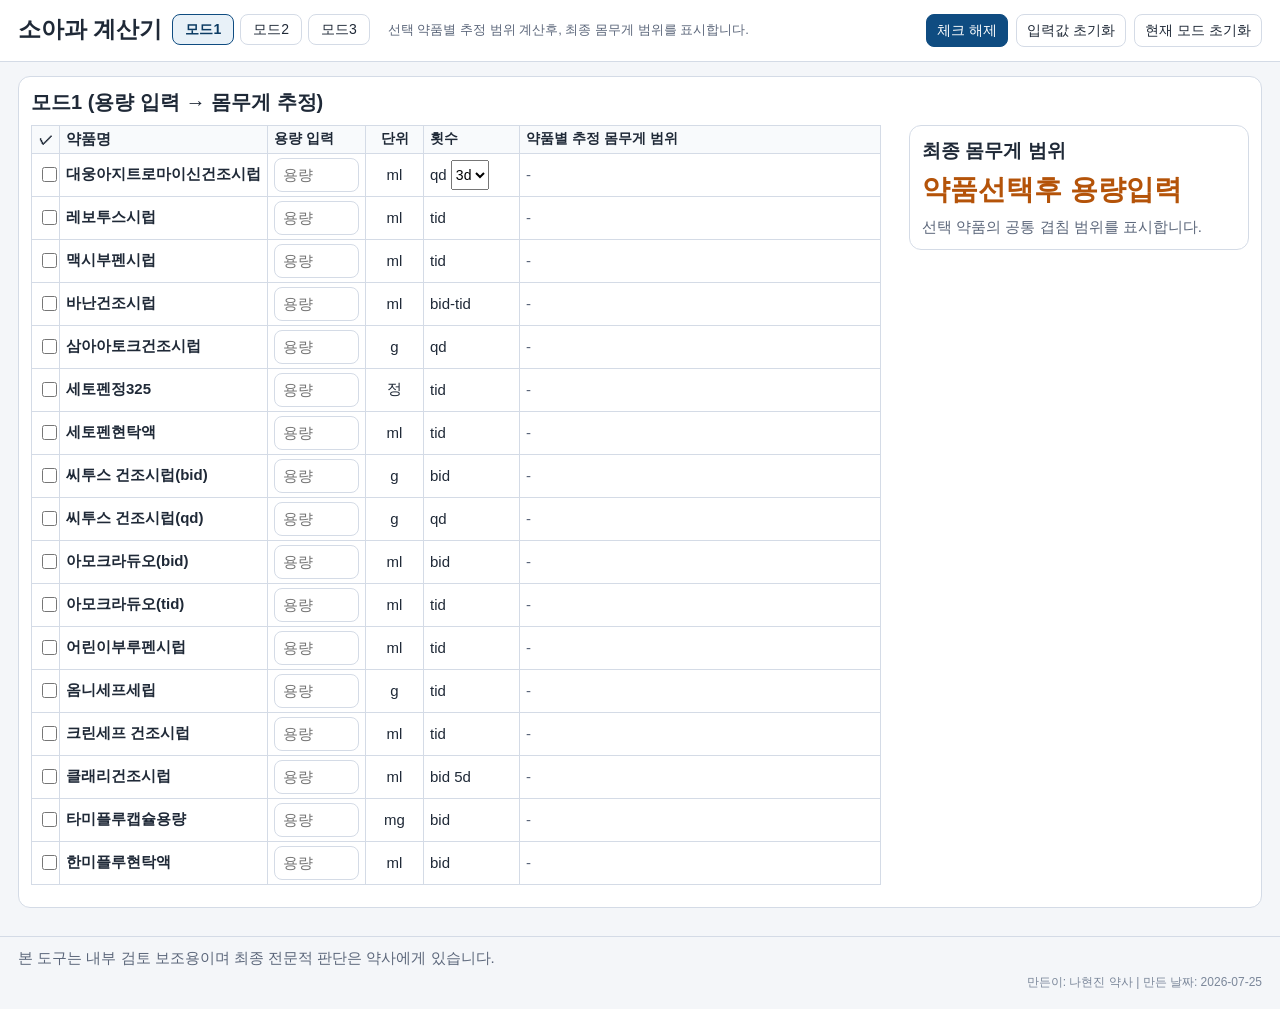
==== commit 6bcf980c: "UI 개선 및 신규 약물 6종 추가 - 모드2 표 링크 밑줄 제거, 모드2/3 체크·약품명 컬럼 폭 통일 - 모드2/3 상단 입력 필드 라벨-입력칸 가로 배치로 변경 - 포타겔현탁" ====
--- a/index.html
+++ b/index.html
@@ -335,38 +335,50 @@
   max-width:100px;
 }
 .mode2-fixed120{
-  width:120px;
-  min-width:120px;
-  max-width:120px;
+  width:210px;
+  min-width:210px;
+  max-width:210px;
 }
 #mode2Weight,
-#mode2BirthYymmdd{
+#mode2BirthYymmdd,
+#mode3Weight,
+#mode3BirthYymmdd{
   width:100px !important;
   min-width:100px;
   max-width:100px;
 }
-#mode2AgeDirect{
+#mode2AgeDirect,
+#mode3AgeDirect{
   width:100px !important;
   min-width:100px;
   max-width:100px;
 }
 .mode2-fixed110{
-  width:110px;
-  min-width:110px;
-  max-width:110px;
+  width:210px;
+  min-width:210px;
+  max-width:210px;
 }
 .mode2-age-direct-box{
   margin-left:-5px;
 }
-#mode2AgeValue{
+#mode2AgeValue,
+#mode3AgeValue{
   width:90px;
   min-width:90px;
   max-width:90px;
 }
 .mode2-input-box{
+  display:flex;
+  align-items:center;
+  gap:8px;
   border:1px solid var(--line);
   border-radius:10px;
   padding:8px 10px 10px;
+}
+.mode2-input-box label{
+  margin-bottom:0;
+  white-space:nowrap;
+  flex-shrink:0;
 }
 .mode2-input-weight{
   background:#eaf4ff;
@@ -739,6 +751,9 @@
     margin-left:0;
   }
   .mode2-input-box{
+    flex-direction:column;
+    align-items:stretch;
+    gap:0;
     padding:4px 5px 6px;
     border-radius:8px;
   }
@@ -1340,7 +1355,7 @@
 
   <footer class="app-footer">
     <div>본 도구는 내부 검토 보조용이며 최종 전문적 판단은 약사에게 있습니다.</div>
-    <div class="build-meta">만든이: 나현진 약사 | 만든 날짜: 2026-07-22</div>
+    <div class="build-meta">만든이: 나현진 약사 | 만든 날짜: 2026-07-25</div>
   </footer>
 
   <script>
@@ -1425,7 +1440,15 @@
     const dailyMg = round2(w * 0.25);
     const dailyTab = round2(dailyMg / 5);
     return `${singleTab}정 bid, ${singleMg}mg bid (${dailyTab}정/d, ${dailyMg}mg/d)`;
-  } }
+  } },
+  { name:"엘도스시럽", type:"text", calc:w=> w>=30?"10ml bid":w>=20?"5ml tid":w>=15?"5ml bid":"정보없음" },
+  { name:"보령메이액트세립", type:"range", unit:"g", freq:"tid", dur:"", min:w=>Math.min(round2(w*0.03),2), max:w=>Math.min(round2(w*0.06),2) },
+  {
+    name:"셉트린정",
+    type:"dual",
+    ageText:a=> a<(2/12) ? "2개월 미만 금기" : (a>=6 && a<=11) ? "1정 bid" : (a>=3 && a<=5) ? "1/2정 bid" : "정보없음",
+    weightText:w=> `${round2(w*0.075)}정 bid (TMP ${round2(w*6)}mg/d)`
+  }
 ].sort((a,b)=>collator.compare(a.name,b.name));
 
 const MODE3_RULES = [
@@ -1454,10 +1477,14 @@
   { name:"푸마티펜정", calc:a=> a>=10?"1정 bid (필요시 2정 bid)":a>=3?"1정 bid":"투여정보없음" },
   { name:"듀락칸이지시럽", calc:a=> a>=7?"처음 2~3일간 15mL/d, 그 후 10mL/d":a>=1?"5~10mL/d":"5mL/d" },
   { name:"포리부틴드라이", calc:a=> a>=5?"10ml tid":a>=1?"5ml tid":a>=0.5?"5ml bid":"2.5ml bid-tid" },
-  { name:"포타겔현탁액", calc:a=> a>=12?"성인으로간주 20ml tid":a>=2?"3일간 13.3-20ml tid → 이후 4일간 13.3ml tid":"사용금기" },
+  { name:"포타겔현탁액", calc:a=> a>=19?"성인 용량: 20ml tid":"19세 미만 소아 금기 (복용하지 않음)" },
   { name:"프리비투스 현탁액", calc:a=> a>=15?"5ml tid":a>=7?"5ml bid":a>=4?"3ml bid":a>=2?"2ml bid":"투여정보없음" },
   { name:"노테몬패취", calc:a=> a>=9?"2mg":a>=3?"1mg":a>=0.5?"0.5mg":"투여정보x" },
-  { name:"루키오 / 싱귤레어", calc:a=> a>=15?"10mg 정제 qd":a>=6?"5mg 츄정 qd":a>=2?"4mg 츄정 qd /\n4mg 세립제 qd":a>=0.5?"4mg 세립제 qd":"투여정보없음" }
+  { name:"루키오 / 싱귤레어", calc:a=> a>=15?"10mg 정제 qd":a>=6?"5mg 츄정 qd":a>=2?"4mg 츄정 qd /\n4mg 세립제 qd":a>=0.5?"4mg 세립제 qd":"투여정보없음" },
+  { name:"리나치올시럽", calc:a=> a<(24/12)?"24개월 미만 금기":(a>=6 && a<=12)?"250mg(12.5mL) tid":(a>=2)?"1일 250-500mg(12.5-25mL) 4회분할":"정보없음" },
+  { name:"리나치올시럽5%", calc:a=> a>=13?"250-500mg(5-10mL) tid-qid":a>=6?"250mg(5mL) tid":a>=2?"1일 250-500mg(5-10mL) 4회분할":"정보없음" },
+  { name:"헤브론시럽", calc:a=> a>=15?"100mg(5mL) tid":a>=4?"100mg(5mL) bid":a>=2?"50mg(2.5mL) tid":"정보없음" },
+  { name:"후로스판액", calc:a=> "10mL bid" }
 ].sort((a,b)=>collator.compare(a.name,b.name));
 
 const MERGED_MODE2_RULES = [
@@ -1507,7 +1534,14 @@
   "프리비투스 현탁액": "Levocloperastine fendizoate\n7.08 mg / mL",
   "어린이부루펜시럽": "Ibuprofen\n20 mg / mL",
   "한미플루현탁용분말": "Oseltamivir phosphate\n함량 정보: DB",
-  "세토펜정325": "Acetaminophen\n325 mg / tab"
+  "세토펜정325": "Acetaminophen\n325 mg / tab",
+  "리나치올시럽": "Carbocysteine\n20 mg / mL (2%)",
+  "리나치올시럽5%": "Carbocysteine\n50 mg / mL (5%)",
+  "헤브론시럽": "Ivy leaf 70% Ethanol Fluid Ext.\n20 mg / mL",
+  "엘도스시럽": "Erdosteine\n70 mg / g (3.5% 현탁액)",
+  "보령메이액트세립": "Cefditoren Pivoxil\n100 mg / g",
+  "셉트린정": "Sulfamethoxazole 400mg + Trimethoprim 80mg / tab",
+  "후로스판액": "Phloroglucinol Hydrate\n8 mg / mL"
 };
 
 const MODE2_RESULT_HINTS = {
@@ -1537,7 +1571,7 @@
   "두드리진시럽(=이치리진)": "불안, 소양\n6세 이상: 25-50ml/d\n6세 미만: 25ml/d\n\n진정보조\n0.3ml/kg",
   "타미플루캡슐": "40kg- : 75mg bid\n\n23-40kg : 60mg bid\n\n15-23kg : 45mg bid\n\n-15kg : 30mg bid",
   "포리부틴드라이": "5Y- : 10ml tid\n\n1-5Y : 5ml tid\n\n0.5-1Y : 5ml bid\n\n-0.5Y : 2.5ml bid-tid",
-  "포타겔현탁액": "3일 동안 13.3ml-20ml(2-3g) tid\n\n이후 4일 동안 13.3ml(2g) tid",
+  "포타겔현탁액": "19세 미만 소아: 복용 금지\n\n19세 이상(성인): 20ml tid",
   "프리비투스 현탁액": "15Y↑ : 5ml tid\n7-15Y : 5ml bid\n4-7Y : 3ml bid\n2-4Y : 2ml bid",
   "푸마티펜정": "3Y- : 1정 bid\n\n0.5-3Y : (초기)하루 0.05정/kg ~5일, (유지)하루 0.1정/kg",
   "프리마란정5": "40kg↑: 10mg/d\n\n40kg↓: 0.25mg/kg/d",
@@ -1547,7 +1581,14 @@
   "움카민시럽": "12Y↑: 9mL tid\n\n6~12Y : 6mL tid\n\n1~6Y : 3mL tid",
   "노테몬패취": "9Y- : 2mg \n\n3-9Y : 1mg \n\n0.5-3Y : 0.5mg",
   "툴로부테롤패치": "9Y- : 2mg\n3-9Y : 1mg\n0.5-3Y : 0.5mg",
-  "듀락칸이지시럽": "7-14Y : 15ml/d 2-3일간 →그 후 10ml/d \n\n1-6Y : 5-10ml/d \n\n-1Y : 5ml/d"
+  "듀락칸이지시럽": "7-14Y : 15ml/d 2-3일간 →그 후 10ml/d \n\n1-6Y : 5-10ml/d \n\n-1Y : 5ml/d",
+  "리나치올시럽": "6-12Y : 250mg(12.5mL) tid\n\n2-5Y : 1일 250-500mg(12.5-25mL) 4회분할\n\n24개월 미만 금기",
+  "리나치올시럽5%": "13-18Y : 250-500mg(5-10mL) tid-qid\n\n6-12Y : 250mg(5mL) tid\n\n2-5Y : 1일 250-500mg(5-10mL) 4회분할",
+  "헤브론시럽": "15Y↑ : 100mg(5mL) tid\n\n4-14Y : 100mg(5mL) bid\n\n2-3Y : 50mg(2.5mL) tid",
+  "엘도스시럽": "30kg↑ : 10mL bid\n\n20-30kg : 5mL tid\n\n15-19kg : 5mL bid",
+  "보령메이액트세립": "(0.03-0.06)g/kg tid (1회 최대 2g)",
+  "셉트린정": "체중기준: TMP 6mg/kg bid (0.075정/kg bid)\n\n6-11Y : 1정 bid\n\n3-5Y : 1/2정 bid\n\n2개월 미만 금기",
+  "후로스판액": "소아 : 10mL bid (연령·증상에 따라 증감)"
 };
 
 const MODE2_HEALTH_KR_URLS = {
@@ -1587,7 +1628,14 @@
   "어린이부루펜시럽": "https://www.health.kr/searchDrug/result_drug.asp?drug_cd=A11A0500A0154",
   "한미플루현탁용분말": "https://www.health.kr/searchDrug/result_drug.asp?drug_cd=2018092000014",
   "루키오 / 싱귤레어": "https://www.health.kr/searchDrug/result_drug.asp?drug_cd=2016053100032",
-  "노테몬패취": "https://www.health.kr/searchDrug/result_drug.asp?drug_cd=2010050400011"
+  "노테몬패취": "https://www.health.kr/searchDrug/result_drug.asp?drug_cd=2010050400011",
+  "리나치올시럽": "https://health.kr/searchDrug/result_drug.asp?drug_cd=A11A3060A0162",
+  "리나치올시럽5%": "https://health.kr/searchDrug/result_drug.asp?drug_cd=A11A3060A0211",
+  "헤브론시럽": "https://health.kr/searchDrug/result_drug.asp?drug_cd=A11AOOOOO0915",
+  "엘도스시럽": "https://health.kr/searchDrug/result_drug.asp?drug_cd=A11ABBBBB2036",
+  "보령메이액트세립": "https://health.kr/searchDrug/result_drug.asp?drug_cd=A11ABBBBB1234",
+  "셉트린정": "https://health.kr/searchDrug/result_drug.asp?drug_cd=A11A0500A0065",
+  "후로스판액": "https://health.kr/searchDrug/result_drug.asp?drug_cd=A11AJJJJJ0115"
 };
 
 const MODE1_TO_MODE2_TOOLTIP_NAME = {
@@ -2070,13 +2118,17 @@
       hasWeightSelected = true;
       hasAgeSelected = true;
 
+      const isAnxietyPair = (m.name === "두드리진시럽(=이치리진)" || m.name === "아디팜정");
+      const ageLabel = isAnxietyPair ? "불안, 소양" : "나이기준";
+      const weightLabel = isAnxietyPair ? "진정보조" : "체중기준";
+
       const ageLine = (age === null || age < 0)
-        ? "불안, 소양: 나이 입력 필요"
-        : `불안, 소양: ${m.ageText(age)}`;
+        ? `${ageLabel}: 나이 입력 필요`
+        : `${ageLabel}: ${m.ageText(age)}`;
       const weightLine = (weight === null || weight <= 0)
-        ? "진정보조: 몸무게 입력 필요"
-        : `진정보조: ${m.weightText(weight)}`;
-      const separator = (m.name === "두드리진시럽(=이치리진)" || m.name === "아디팜정") ? "\n" : "\n\n";
+        ? `${weightLabel}: 몸무게 입력 필요`
+        : `${weightLabel}: ${m.weightText(weight)}`;
+      const separator = isAnxietyPair ? "\n" : "\n\n";
       const dualText = formatMode2TextForViewport(m.name, `${ageLine}${separator}${weightLine}`);
 
       const hasMissing = (age === null || age < 0 || weight === null || weight <= 0);
@@ -2108,7 +2160,7 @@
     }
 
     hasAgeSelected = true;
-    const ageForRule = (m.name === "액티피드시럽" || m.name === "뮤테란과립200" || m.name === "페니라민정") ? agePrecise : age;
+    const ageForRule = (m.name === "액티피드시럽" || m.name === "뮤테란과립200" || m.name === "페니라민정" || m.name === "리나치올시럽") ? agePrecise : age;
     if (ageForRule === null || ageForRule < 0) {
       cell.className = "row-result warn";
       cell.textContent = "나이 입력 필요";
@@ -2282,7 +2334,7 @@
 }
 
 function auditMode3Age(rule, ctx) {
-  const ruleAge = (rule.name === "액티피드시럽" || rule.name === "뮤테란과립200" || rule.name === "페니라민정") ? ctx.agePrecise : ctx.age;
+  const ruleAge = (rule.name === "액티피드시럽" || rule.name === "뮤테란과립200" || rule.name === "페니라민정" || rule.name === "리나치올시럽") ? ctx.agePrecise : ctx.age;
   const recommendation = rule.calc(ruleAge);
   return auditTextAgeRule(rule, recommendation, ctx);
 }
@@ -2334,7 +2386,7 @@
   if (/금기|복용하지 말것|사용되지 않아야/.test(recommendation)) {
     return { status: "ex", text: "금기" };
   }
-  if (rule.name === "뮤테란과립200" || rule.name === "포타겔현탁액" || rule.name === "듀락칸이지시럽" || rule.name === "루키오 / 싱귤레어") {
+  if (rule.name === "뮤테란과립200" || rule.name === "듀락칸이지시럽" || rule.name === "루키오 / 싱귤레어") {
     return { status: "warn", text: "기준 여러개 / 확인 필요" };
   }
   return auditTextExpectation(recommendation, ctx.dose, ctx.freq, getMode3Unit(rule), rule.name);
@@ -2488,7 +2540,13 @@
     "아디팜정": "정",
     "두드리진시럽(=이치리진)": "ml",
     "코니톱시럽(bid)(=암브로콜 록솔씨)": "ml",
-    "코니톱시럽(tid)(=암브로콜 록솔씨)": "ml"
+    "코니톱시럽(tid)(=암브로콜 록솔씨)": "ml",
+    "리나치올시럽": "ml",
+    "리나치올시럽5%": "ml",
+    "헤브론시럽": "ml",
+    "엘도스시럽": "ml",
+    "셉트린정": "정",
+    "후로스판액": "ml"
   };
   return unitMap[rule.name] || "-";
 }
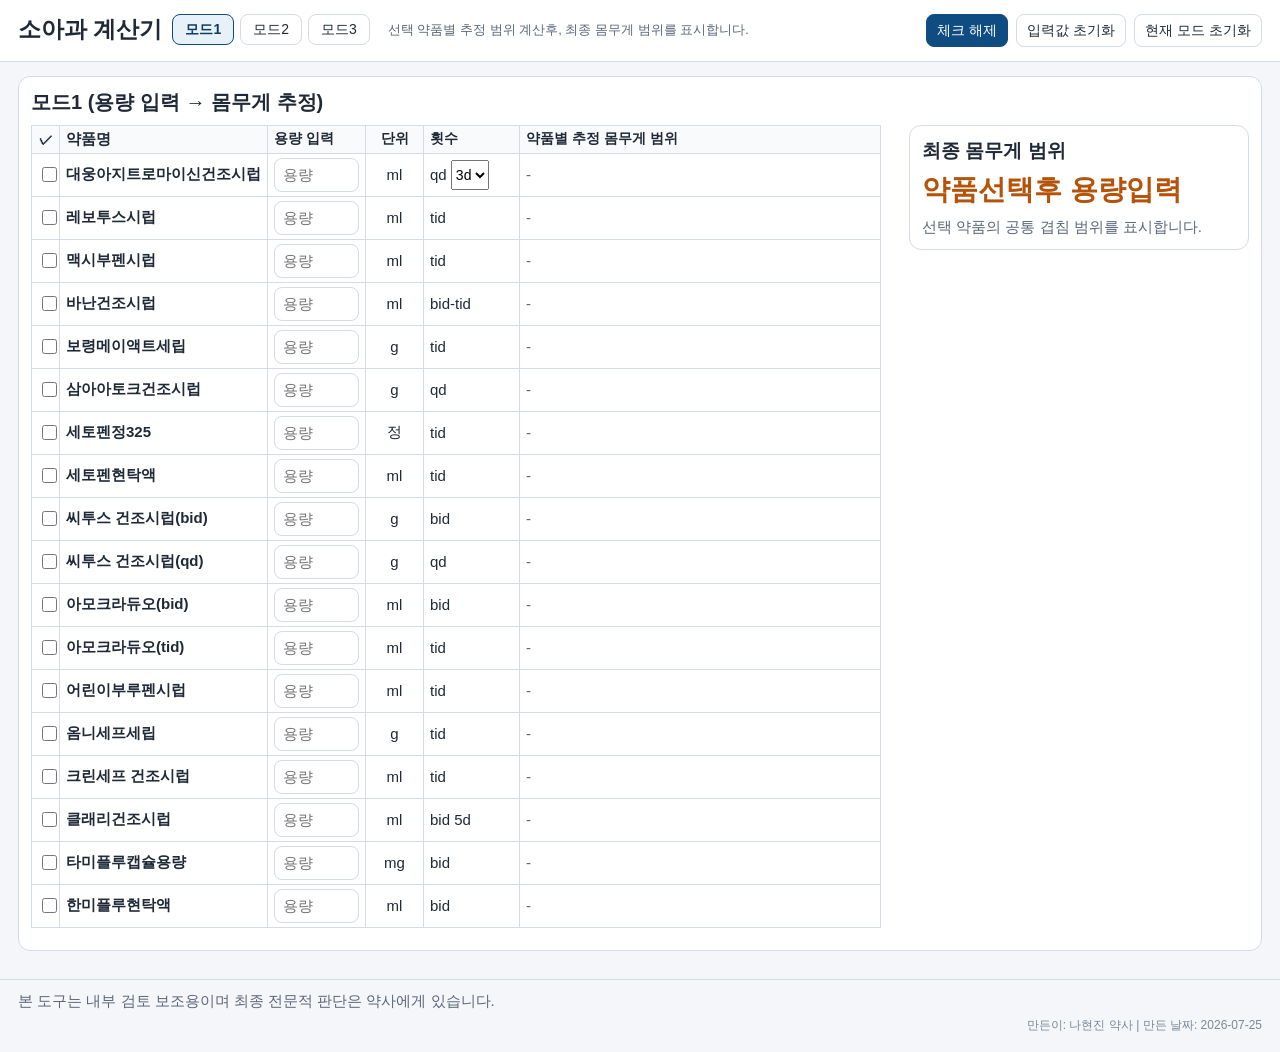
==== commit 71c89a92: "모드1에 보령메이액트세립 추가 옴니세프세립과 동일한 g/kg 계수(0.03-0.06) 사용. 1회 최대 2g 상한에 도달하는 용량(2g 이상)은 범위 추정이 불가능하므로 33.3k" ====
--- a/index.html
+++ b/index.html
@@ -1393,7 +1393,8 @@
   { name: "어린이부루펜시럽", unit: "ml", freq: "tid", dur: "", type: "range", min: d=>d/0.5, max: d=>d/0.25 },
   { name: "맥시부펜시럽", unit: "ml", freq: "tid", dur: "", type: "range", min: d=>d/0.58, max: d=>d/0.42 },
   { name: "세토펜정325", unit: "정", freq: "tid", dur: "", type: "range", min: d=>(d*325)/32/0.47, max: d=>(d*325)/32/0.31 },
-  { name: "세토펜현탁액", unit: "ml", freq: "tid", dur: "", type: "range", min: d=>d/0.47, max: d=>d/0.31 }
+  { name: "세토펜현탁액", unit: "ml", freq: "tid", dur: "", type: "range", min: d=>d/0.47, max: d=>d/0.31 },
+  { name: "보령메이액트세립", unit: "g", freq: "tid", dur: "", type: "range", min: d=>d/0.06, max: d=>d/0.03 }
 ].sort((a,b)=>collator.compare(a.name,b.name));
 
 const HEALTH_KR_DIRECT_URLS = {
@@ -1447,7 +1448,7 @@
     name:"셉트린정",
     type:"dual",
     ageText:a=> a<(2/12) ? "2개월 미만 금기" : (a>=6 && a<=11) ? "1정 bid" : (a>=3 && a<=5) ? "1/2정 bid" : "정보없음",
-    weightText:w=> `${round2(w*0.075)}정 bid (TMP ${round2(w*6)}mg/d)`
+    weightText:w=> `${round2(w*0.0375)}정 bid (TMP ${round2(w*6)}mg/d, SMX ${round2(w*30)}mg/d)`
   }
 ].sort((a,b)=>collator.compare(a.name,b.name));
 
@@ -1586,8 +1587,8 @@
   "리나치올시럽5%": "13-18Y : 250-500mg(5-10mL) tid-qid\n\n6-12Y : 250mg(5mL) tid\n\n2-5Y : 1일 250-500mg(5-10mL) 4회분할",
   "헤브론시럽": "15Y↑ : 100mg(5mL) tid\n\n4-14Y : 100mg(5mL) bid\n\n2-3Y : 50mg(2.5mL) tid",
   "엘도스시럽": "30kg↑ : 10mL bid\n\n20-30kg : 5mL tid\n\n15-19kg : 5mL bid",
-  "보령메이액트세립": "(0.03-0.06)g/kg tid (1회 최대 2g)",
-  "셉트린정": "체중기준: TMP 6mg/kg bid (0.075정/kg bid)\n\n6-11Y : 1정 bid\n\n3-5Y : 1/2정 bid\n\n2개월 미만 금기",
+  "보령메이액트세립": "(0.03-0.06)g/kg tid, 최대 2g tid(최대 6g/d)",
+  "셉트린정": "체중기준(1일량): TMP 6mg/kg + SMX 30mg/kg → 1일 2회 분할 (0.0375정/kg/dose)\n\n6-11Y : 1정 bid\n\n3-5Y : 1/2정 bid\n\n2개월 미만 금기",
   "후로스판액": "소아 : 10mL bid (연령·증상에 따라 증감)"
 };
 
@@ -2066,6 +2067,11 @@
     return { status:"ok", text:`${round1(min)} kg 이상`, range:[min,Infinity] };
   }
 
+  if (rule.name === "보령메이액트세립" && dose >= 2) {
+    const min = 2 / 0.06;
+    return { status:"ok", text:`${round1(min)} kg 이상 (1회 최대 2g 상한 도달, 상한 초과)`, range:[min,Infinity] };
+  }
+
   if (rule.type === "range") {
     const min = rule.min(dose);
     const max = rule.max(dose);
@@ -2733,10 +2739,11 @@
     const urlRoxol = "https://www.health.kr/searchDrug/result_drug.asp?drug_cd=2018020100029";
     return `<a class="med-link" href="${escapeAttr(urlConitop)}" target="_blank" rel="noopener noreferrer">코니톱시럽(tid)</a>(=<a class="med-link" href="${escapeAttr(urlAmbrocol)}" target="_blank" rel="noopener noreferrer">암브로콜</a> <a class="med-link" href="${escapeAttr(urlRoxol)}" target="_blank" rel="noopener noreferrer">록솔씨</a>)`;
   }
+  const displayName = name === "뮤테란과립200" ? `${name}mg` : name;
   const link = MODE2_HEALTH_KR_URLS[name] || "";
   return link
-    ? `<a class="med-link" href="${escapeAttr(link)}" target="_blank" rel="noopener noreferrer">${escapeHtml(name)}</a>`
-    : `<span class="med-name-text">${escapeHtml(name)}</span>`;
+    ? `<a class="med-link" href="${escapeAttr(link)}" target="_blank" rel="noopener noreferrer">${escapeHtml(displayName)}</a>`
+    : `<span class="med-name-text">${escapeHtml(displayName)}</span>`;
 }
 
 
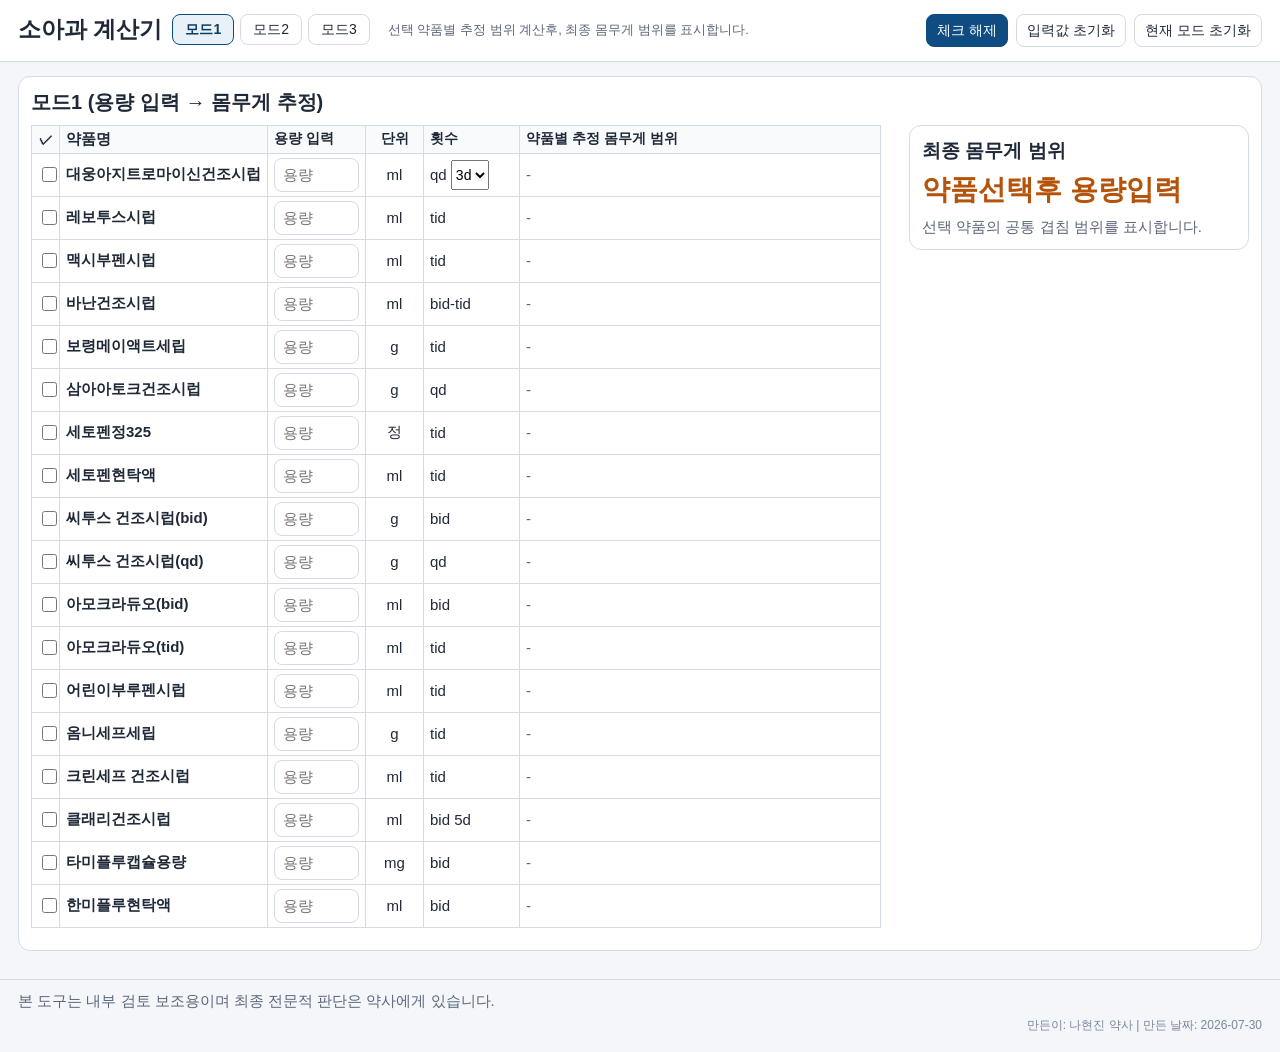
==== commit 683cd573: "하이드라섹산10mg·포리부틴정 추가, 포리부틴드라이시럽으로 명칭 변경 - 모드2에 하이드라섹산10mg 추가 (1.5mg/kg tid, 1일 최대 6mg/kg, 1회 100mg 상한" ====
--- a/index.html
+++ b/index.html
@@ -1355,7 +1355,7 @@
 
   <footer class="app-footer">
     <div>본 도구는 내부 검토 보조용이며 최종 전문적 판단은 약사에게 있습니다.</div>
-    <div class="build-meta">만든이: 나현진 약사 | 만든 날짜: 2026-07-25</div>
+    <div class="build-meta">만든이: 나현진 약사 | 만든 날짜: 2026-07-30</div>
   </footer>
 
   <script>
@@ -1449,6 +1449,12 @@
     type:"dual",
     ageText:a=> a<(2/12) ? "2개월 미만 금기" : (a>=6 && a<=11) ? "1정 bid" : (a>=3 && a<=5) ? "1/2정 bid" : "정보없음",
     weightText:w=> `${round2(w*0.0375)}정 bid (TMP ${round2(w*6)}mg/d, SMX ${round2(w*30)}mg/d)`
+  },
+  {
+    name:"하이드라섹산10mg",
+    type:"dual",
+    ageText:a=> a<0.25 ? "3개월 미만 금기" : a>=12 ? "만 12세 이상 소아용법 없음" : "3개월~12세 투여 가능",
+    weightText:w=> `${round2(Math.min(w*1.5,100))}mg tid (${round2(Math.min(w*0.15,10))}포, 1일 ${round2(Math.min(w*4.5,300))}mg, 상한 ${round2(w*6)}mg/d)`
   }
 ].sort((a,b)=>collator.compare(a.name,b.name));
 
@@ -1477,7 +1483,8 @@
   { name:"이텐시럽", calc:a=> a>=10?"5mg bid, 필요시 10mL bid":a>=3?"5mL bid":a>=0.5?"2.5mL bid":"투여x" },
   { name:"푸마티펜정", calc:a=> a>=10?"1정 bid (필요시 2정 bid)":a>=3?"1정 bid":"투여정보없음" },
   { name:"듀락칸이지시럽", calc:a=> a>=7?"처음 2~3일간 15mL/d, 그 후 10mL/d":a>=1?"5~10mL/d":"5mL/d" },
-  { name:"포리부틴드라이", calc:a=> a>=5?"10ml tid":a>=1?"5ml tid":a>=0.5?"5ml bid":"2.5ml bid-tid" },
+  { name:"포리부틴드라이시럽", calc:a=> a>=5?"10ml tid":a>=1?"5ml tid":a>=0.5?"5ml bid":"2.5ml bid-tid" },
+  { name:"포리부틴정", calc:a=> a>=15?"1~2정 tid (100-200mg tid, 라벨 성인용량)":a>=5?"0.62정 tid (62.4mg, 약 1/2정)":a>=1?"0.31정 tid (31.2mg, 분할불가→드라이시럽)":a>=0.5?"0.31정 bid (31.2mg, 분할불가→드라이시럽)":"0.16정 bid-tid (15.6mg, →드라이시럽)" },
   { name:"포타겔현탁액", calc:a=> a>=19?"성인 용량: 20ml tid":"19세 미만 소아 금기 (복용하지 않음)" },
   { name:"프리비투스 현탁액", calc:a=> a>=15?"5ml tid":a>=7?"5ml bid":a>=4?"3ml bid":a>=2?"2ml bid":"투여정보없음" },
   { name:"노테몬패취", calc:a=> a>=9?"2mg":a>=3?"1mg":a>=0.5?"0.5mg":"투여정보x" },
@@ -1523,7 +1530,9 @@
   "소아용프리마란시럽": "Mequitazine\n500 μg / mL",
   "노테몬패취": "Tulobuterol",
   "씨잘액": "Levocetirizine\n0.5 mg / mL",
-  "포리부틴드라이": "Trimebutine maleate\n7.87 mg / g (4.8 mg/mL)",
+  "포리부틴드라이시럽": "Trimebutine\n7.87 mg / g (4.8 mg/mL)",
+  "포리부틴정": "Trimebutine maleate\n100 mg / tab (Trimebutine 76.95 mg)",
+  "하이드라섹산10mg": "Racecadotril\n10 mg / g (10 mg / 포)",
   "씨투스건조시럽": "Pranlukast\n100 mg / g",
   "포타겔현탁액": "Dioctahedral smectite\n150 mg / mL",
   "아디팜정": "Hydroxyzine HCl\n10 mg / tab",
@@ -1571,7 +1580,9 @@
   "클래리건조시럽": "(0.3- 0.6)ml/kg bid",
   "두드리진시럽(=이치리진)": "불안, 소양\n6세 이상: 25-50ml/d\n6세 미만: 25ml/d\n\n진정보조\n0.3ml/kg",
   "타미플루캡슐": "40kg- : 75mg bid\n\n23-40kg : 60mg bid\n\n15-23kg : 45mg bid\n\n-15kg : 30mg bid",
-  "포리부틴드라이": "5Y- : 10ml tid\n\n1-5Y : 5ml tid\n\n0.5-1Y : 5ml bid\n\n-0.5Y : 2.5ml bid-tid",
+  "포리부틴드라이시럽": "5Y- : 10ml tid\n\n1-5Y : 5ml tid\n\n0.5-1Y : 5ml bid\n\n-0.5Y : 2.5ml bid-tid",
+  "포리부틴정": "성인: 트리메부틴말레산염으로서 1회 100-200mg 1일 3회 식전\n\n[소아용량은 라벨에 없음 - 드라이시럽 환산]\n정제는 트리메부틴말레산염, 드라이시럽은 트리메부틴(유리염기) 표기\n말레산염 → 염기 환산계수 0.7695 (387.47/503.54)\n1정 = 말레산염 100mg = 트리메부틴 76.95mg = 드라이시럽 16.0mL\n\n5Y↑ : 10mL tid → 0.62정 tid\n1-5Y : 5mL tid → 0.31정 tid\n0.5-1Y : 5mL bid → 0.31정 bid\n-0.5Y : 2.5mL bid-tid → 0.16정 bid-tid\n\n1/2정 미만은 분할 부정확 → 드라이시럽 권장",
+  "하이드라섹산10mg": "3개월 이상 ~ 만 12세 미만\n경구용 수분보급제와 함께 투여\n\n1회 1.5mg/kg, 1일 3회 일정 간격\n1일 최대 6mg/kg, 1주 최대 42mg/kg\n1회 최대 100mg\n\n정상 배변 2회까지 투여\n5일 이상 지속시 의사 조언\n7일 초과 금지, 장기투여 비권장\n3개월 미만 금기",
   "포타겔현탁액": "19세 미만 소아: 복용 금지\n\n19세 이상(성인): 20ml tid",
   "프리비투스 현탁액": "15Y↑ : 5ml tid\n7-15Y : 5ml bid\n4-7Y : 3ml bid\n2-4Y : 2ml bid",
   "푸마티펜정": "3Y- : 1정 bid\n\n0.5-3Y : (초기)하루 0.05정/kg ~5일, (유지)하루 0.1정/kg",
@@ -1617,7 +1628,7 @@
   "타미플루캡슐": "https://www.health.kr/searchDrug/result_drug.asp?drug_cd=A11AGGGGA5141",
   "소아용프리마란시럽": "https://www.health.kr/searchDrug/result_drug.asp?drug_cd=A11A1310A0163",
   "씨잘액": "https://www.health.kr/searchDrug/result_drug.asp?drug_cd=A11APPPPP0967",
-  "포리부틴드라이": "https://www.health.kr/searchDrug/result_drug.asp?drug_cd=A11A0500A0120",
+  "포리부틴드라이시럽": "https://www.health.kr/searchDrug/result_drug.asp?drug_cd=A11A0500A0120",
   "씨투스건조시럽": "https://www.health.kr/searchDrug/result_drug.asp?drug_cd=2010080200004",
   "포타겔현탁액": "https://www.health.kr/searchDrug/result_drug.asp?drug_cd=2019102400021",
   "아디팜정": "https://www.health.kr/searchDrug/result_drug.asp?drug_cd=A11AFFFFF0070",
@@ -2306,6 +2317,8 @@
   const weightAudit = (ctx.weight === null || ctx.weight <= 0)
     ? { status: "warn", text: "체중 기준 확인" }
     : auditTextExpectation(rule.weightText(ctx.weight), ctx.dose, ctx.freq, getMode3Unit(rule), rule.name);
+
+  if (ageAudit.text === "금기") return { status: "ex", text: "금기 (나이기준)" };
 
   if (ageAudit.status === "ok") return { status: "ok", text: `적정 (나이기준)` };
   if (weightAudit.status === "ok") return { status: "ok", text: `적정 (체중기준)` };
@@ -2537,7 +2550,9 @@
     "이텐시럽": "ml",
     "푸마티펜정": "정",
     "듀락칸이지시럽": "ml",
-    "포리부틴드라이": "ml",
+    "포리부틴드라이시럽": "ml",
+    "포리부틴정": "정",
+    "하이드라섹산10mg": "포",
     "포타겔현탁액": "ml",
     "프리비투스 현탁액": "ml",
     "노테몬패취": "mg",
@@ -2559,6 +2574,7 @@
 
 function normalizeMode3Dose(rule, dose) {
   if (rule.name === "뮤테란과립200") return dose * 200;
+  if (rule.name === "하이드라섹산10mg") return dose * 10;
   return dose;
 }
 
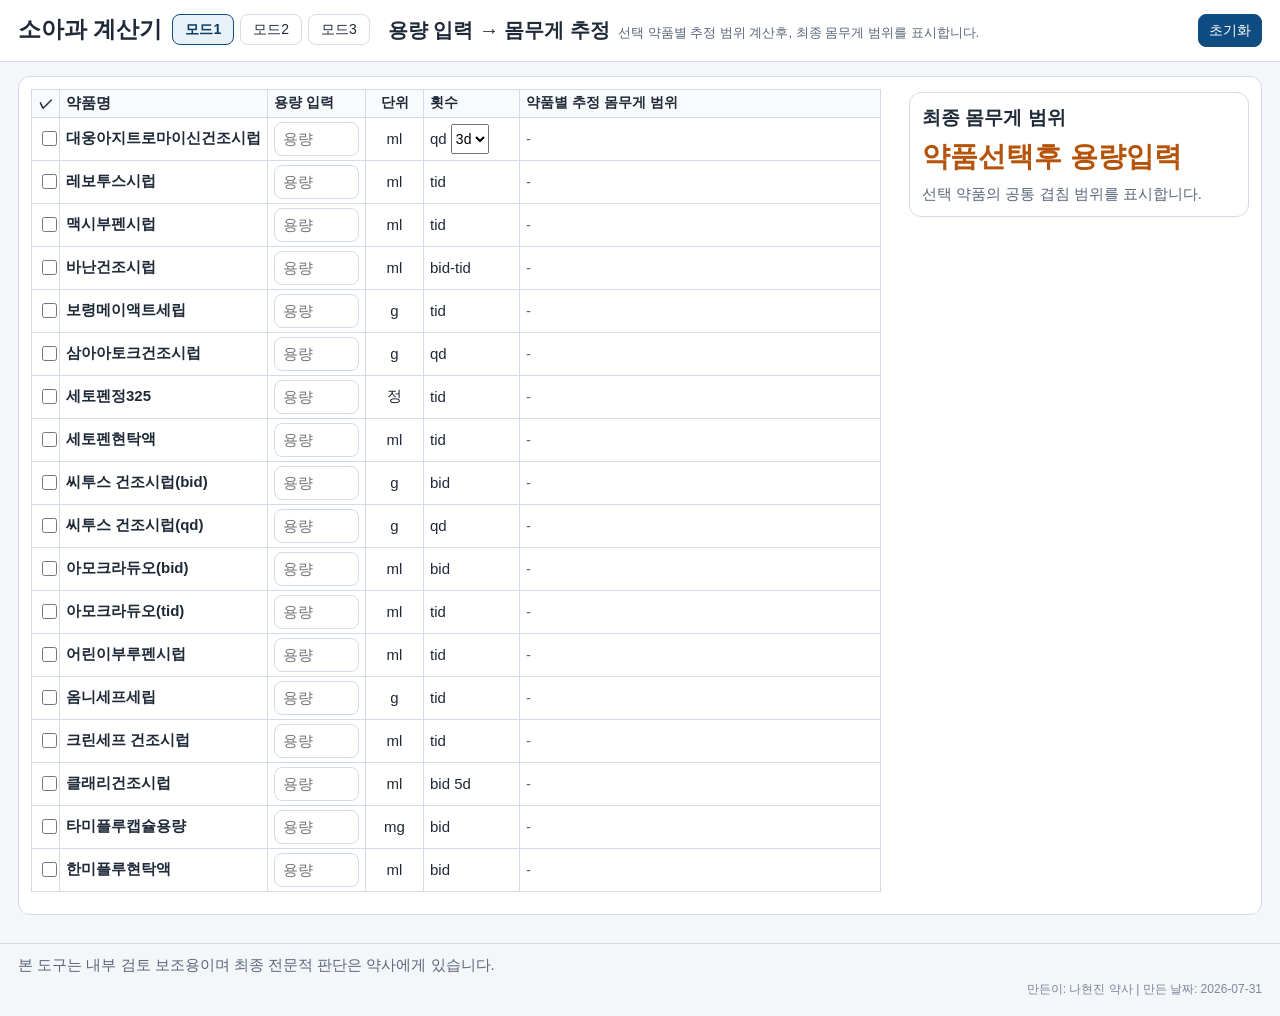
==== commit 3fc0f753: "상단 UI 정리: 초기화 버튼 통합, 모드 제목을 탭 옆으로 이동 - 체크 해제/입력값 초기화/현재 모드 초기화 3개 버튼을 "초기화" 1개로 통합   (3개 모드 전체의 입력값과" ====
--- a/index.html
+++ b/index.html
@@ -75,6 +75,13 @@
   overflow:hidden;
   text-overflow:ellipsis;
   min-width:0;
+}
+.mode-title{
+  font-size:20px;
+  line-height:1.3;
+  font-weight:700;
+  color:var(--text);
+  margin-right:8px;
 }
 
 .mode{display:none}
@@ -685,6 +692,10 @@
     margin-left:0;
     font-size:12px;
     white-space:normal;
+  }
+  .mode-title{
+    font-size:16px;
+    margin-right:6px;
   }
   .wrap{
     padding:10px 10px 16px;
@@ -1221,19 +1232,16 @@
           <button class="tab" data-mode="mode2" title="몸무게/나이 기준 약 용량 계산">모드2</button>
           <button class="tab" data-mode="mode3" title="처방 입력값 감사">모드3</button>
         </div>
-        <div id="modeHelp" class="mode-help"></div>
+        <div id="modeHelp" class="mode-help"><span id="modeTitle" class="mode-title"></span><span id="modeDesc"></span></div>
       </div>
     </div>
     <div class="actions">
-      <button id="btn-reset-checks" class="primary">체크 해제</button>
-      <button id="btn-reset-inputs">입력값 초기화</button>
-      <button id="btn-reset-mode">현재 모드 초기화</button>
+      <button id="btn-reset-all" class="primary" title="모든 모드의 입력값과 약품 선택을 지웁니다">초기화</button>
     </div>
   </header>
 
   <main class="wrap">
     <section id="mode1" class="mode active panel">
-      <h2>모드1 (용량 입력 → 몸무게 추정)</h2>
       <div class="mode1-grid">
         <div>
           <table class="dense" id="mode1Table">
@@ -1263,7 +1271,6 @@
     </section>
 
     <section id="mode2" class="mode panel">
-      <h2>모드2 (몸무게/나이 입력 → 용량 계산)</h2>
       <div id="mode2StickyInput" class="sticky-input-area">
         <div class="inline-row merged-top-row">
           <div class="field mode2-input-box mode2-input-weight mode2-fixed120">
@@ -1305,7 +1312,6 @@
     </section>
 
     <section id="mode3" class="mode panel">
-      <h2>모드3 (처방 입력 → 감사)</h2>
       <div id="mode3StickyInput" class="sticky-input-area">
         <div class="inline-row merged-top-row">
           <div class="field mode2-input-box mode2-input-weight mode2-fixed120">
@@ -1355,7 +1361,7 @@
 
   <footer class="app-footer">
     <div>본 도구는 내부 검토 보조용이며 최종 전문적 판단은 약사에게 있습니다.</div>
-    <div class="build-meta">만든이: 나현진 약사 | 만든 날짜: 2026-07-30</div>
+    <div class="build-meta">만든이: 나현진 약사 | 만든 날짜: 2026-07-31</div>
   </footer>
 
   <script>
@@ -1694,22 +1700,11 @@
 }
 
 function bindTopControls() {
-  document.getElementById("btn-reset-checks").addEventListener("click", () => {
-    state.selected.mode1.clear();
-    state.selected.mode2.clear();
-    renderAllModeTables();
-    renderMode();
-  });
-
-  document.getElementById("btn-reset-inputs").addEventListener("click", () => {
-    clearModeInputs(state.activeMode);
-    renderAllModeTables();
-    renderMode();
-  });
-
-  document.getElementById("btn-reset-mode").addEventListener("click", () => {
-    clearModeInputs(state.activeMode);
-    state.selected[state.activeMode].clear();
+  document.getElementById("btn-reset-all").addEventListener("click", () => {
+    ["mode1", "mode2", "mode3"].forEach(mode => {
+      clearModeInputs(mode);
+      state.selected[mode].clear();
+    });
     renderAllModeTables();
     renderMode();
   });
@@ -1748,11 +1743,13 @@
   document.querySelectorAll(".mode").forEach(sec => sec.classList.toggle("active", sec.id === state.activeMode));
 
   const help = {
-    mode1: "선택 약품별 추정 범위 계산후, 최종 몸무게 범위를 표시합니다.",
-    mode2: "몸무게 기준 약품과 나이 기준 약품을 한 화면에서 함께 계산합니다.",
-    mode3: "입력된 처방 용량과 횟수를 몸무게/나이 기준으로 감사합니다."
+    mode1: ["용량 입력 → 몸무게 추정", "선택 약품별 추정 범위 계산후, 최종 몸무게 범위를 표시합니다."],
+    mode2: ["몸무게/나이 입력 → 용량 계산", "몸무게 기준 약품과 나이 기준 약품을 한 화면에서 계산합니다."],
+    mode3: ["처방 입력 → 감사", "입력된 처방 용량과 횟수를 몸무게/나이 기준으로 감사합니다."]
   };
-  document.getElementById("modeHelp").textContent = help[state.activeMode];
+  const [helpTitle, helpDesc] = help[state.activeMode];
+  document.getElementById("modeTitle").textContent = helpTitle;
+  document.getElementById("modeDesc").textContent = helpDesc;
 
   const mode2Weight = document.getElementById("mode2Weight");
   if (mode2Weight) mode2Weight.value = state.mode2Weight;
